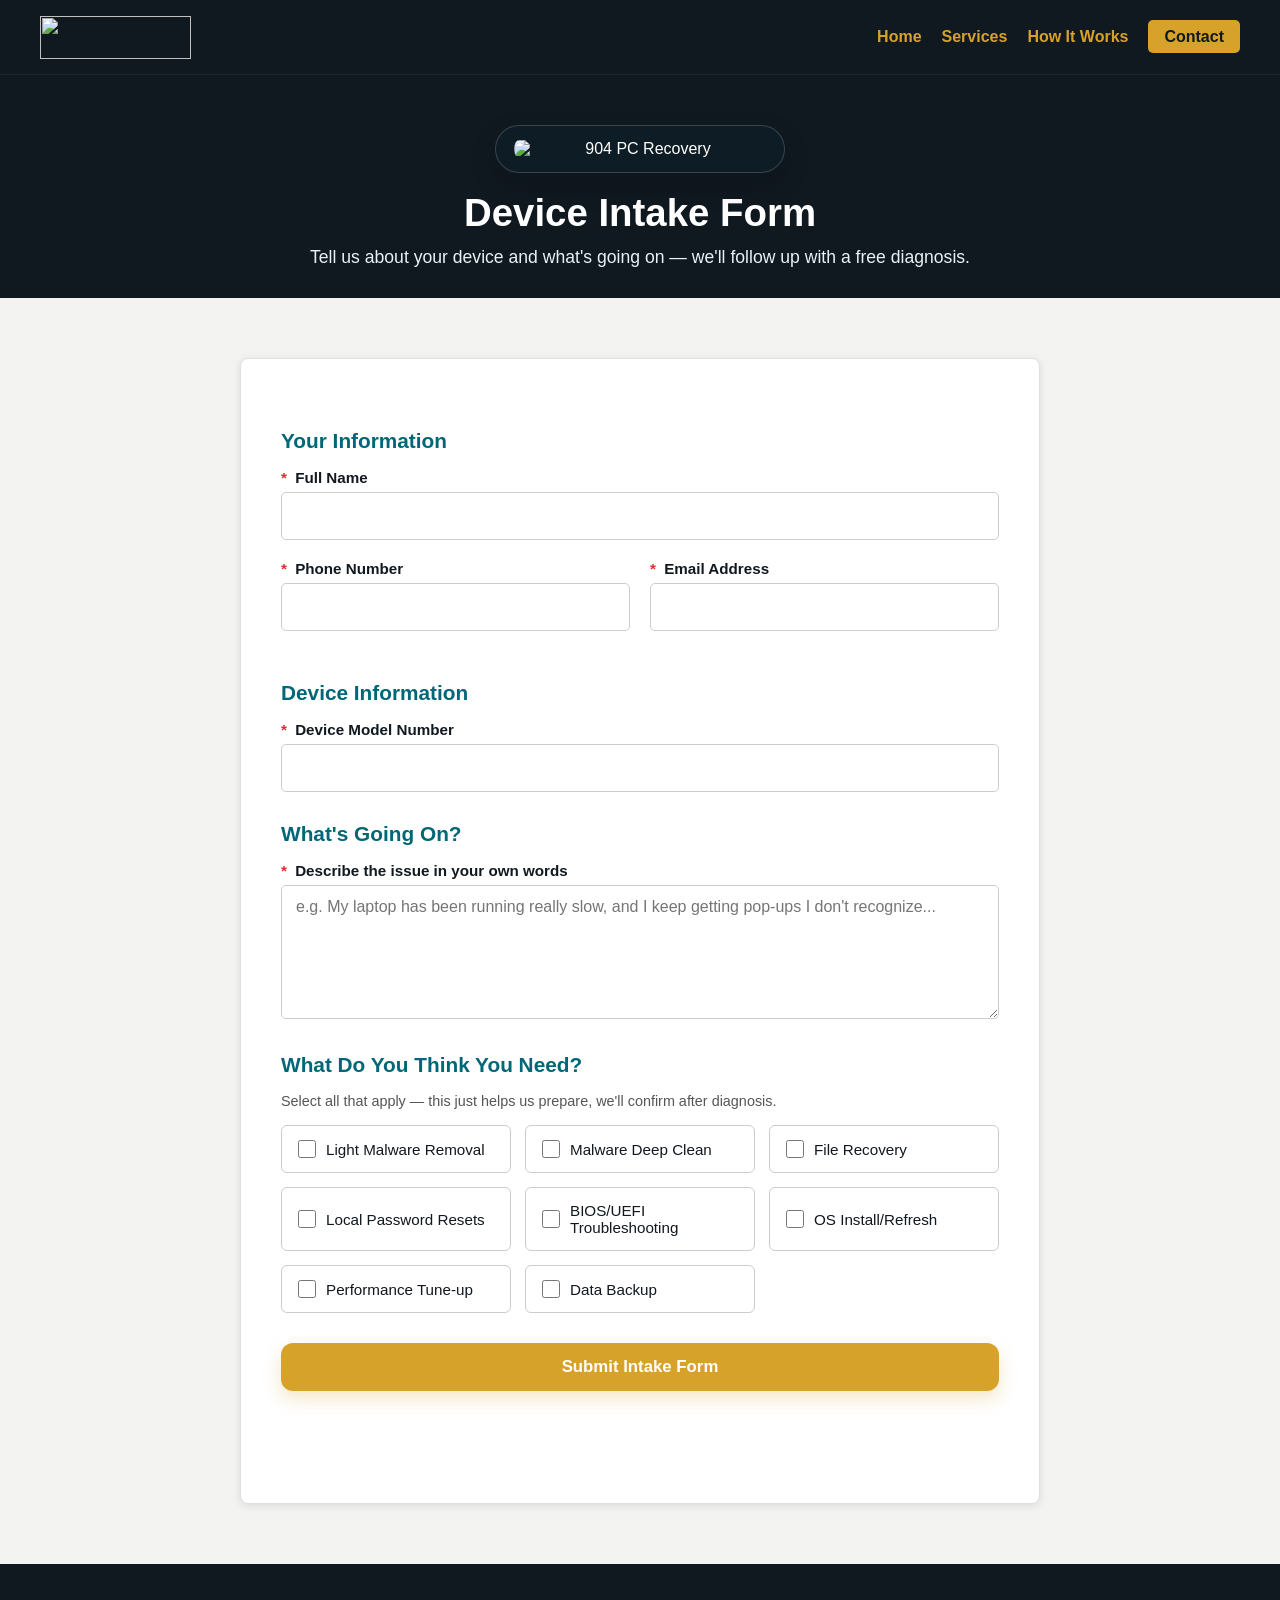
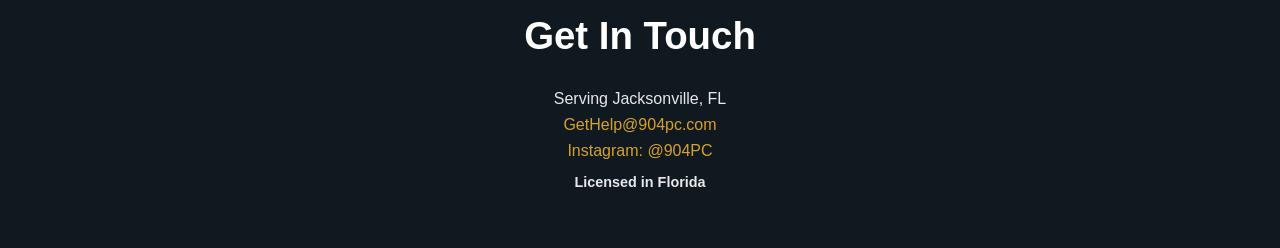
==== intake.html @ e45a5955 "Create intake.html" ====
<!DOCTYPE html>
<html lang="en">
<head>
    <meta charset="UTF-8">
    <meta name="viewport" content="width=device-width, initial-scale=1.0, viewport-fit=cover">
    <title>Device Intake Form | 904 PC Recovery</title>
    <link rel="stylesheet" href="style.css">
    <script>
        (function () {
            var lastWidth = window.innerWidth;
            var setViewportHeight = function () {
                document.documentElement.style.setProperty('--vh', (window.innerHeight * 0.01) + 'px');
            };
            setViewportHeight();
            window.addEventListener('orientationchange', setViewportHeight);
            window.addEventListener('resize', function () {
                var currentWidth = window.innerWidth;
                if (currentWidth !== lastWidth) {
                    lastWidth = currentWidth;
                    setViewportHeight();
                }
            });
        })();
    </script>
</head>
<body>

    <!--NAV BAR-->
    <nav class="navbar">
          <a href="index.html">
            <div> <img src= "logo.png" style="width: 151.25px; height: 43px;"> </div>
        </a>
            <button type="button" class="hamburger" id="hamburgerBtn" aria-expanded="false" aria-controls="navLinks" aria-label="Toggle menu">
                <span></span>
                <span></span>
                <span></span>
            </button>
            <ul class="nav-links" id="navLinks">
                <li><a href="index.html">Home</a></li>
                <li><a href="index.html#services">Services</a></li>
                <li><a href="index.html#how-it-works">How It Works</a></li>
                <li><a href="index.html#contact">Contact</a></li>
            </ul>
    </nav>

    <section class="intake-header">
        <img src="logo2.png" alt="904 PC Recovery" class="intake-brand-mark">
        <h1>Device Intake Form</h1>
        <p>Tell us about your device and what's going on — we'll follow up with a free diagnosis.</p>
    </section>

    <section class="intake">
        <form action="https://formsubmit.co/gethelp@904pc.com" method="POST" class="intake-form">

            <!-- FormSubmit configuration -->
            <input type="hidden" name="_subject" value="New Device Intake Submission — 904 PC Recovery">
            <input type="hidden" name="_captcha" value="false">
            <input type="hidden" name="_next" value="https://904pc.com/thank-you.html">
            <input type="text" name="_honey" style="display:none">

            <h2>Your Information</h2>
            <div class="form-group">
                <label for="fullName"><span class="required-indicator">*</span> Full Name</label>
                <input type="text" id="fullName" name="Full Name" required>
            </div>

            <div class="form-row">
                <div class="form-group">
                    <label for="phone"><span class="required-indicator">*</span> Phone Number</label>
                    <input type="tel" id="phone" name="Phone Number" required>
                </div>
                <div class="form-group">
                    <label for="email"><span class="required-indicator">*</span> Email Address</label>
                    <input type="email" id="email" name="Email Address" required>
                </div>
            </div>

            <h2>Device Information</h2>
            <div class="form-group">
                <label for="model"><span class="required-indicator">*</span> Device Model Number</label>
                <input type="text" id="model" name="Model Number" required>
            </div>

            <h2>What's Going On?</h2>
            <div class="form-group">
                <label for="description"><span class="required-indicator">*</span> Describe the issue in your own words</label>
                <textarea id="description" name="Issue Description" rows="6" placeholder="e.g. My laptop has been running really slow, and I keep getting pop-ups I don't recognize..." required></textarea>
            </div>

            <h2>What Do You Think You Need?</h2>
            <p class="form-hint">Select all that apply — this just helps us prepare, we'll confirm after diagnosis.</p>
            <div class="checkbox-grid">
                <label class="checkbox-card">
                    <input type="checkbox" name="Requested Services" value="Light Malware Removal">
                    <span>Light Malware Removal</span>
                </label>
                <label class="checkbox-card">
                    <input type="checkbox" name="Requested Services" value="Malware Deep Clean">
                    <span>Malware Deep Clean</span>
                </label>
                <label class="checkbox-card">
                    <input type="checkbox" name="Requested Services" value="File Recovery">
                    <span>File Recovery</span>
                </label>
                <label class="checkbox-card">
                    <input type="checkbox" name="Requested Services" value="Local Password Resets">
                    <span>Local Password Resets</span>
                </label>
                <label class="checkbox-card">
                    <input type="checkbox" name="Requested Services" value="BIOS/UEFI Troubleshooting">
                    <span>BIOS/UEFI Troubleshooting</span>
                </label>
                <label class="checkbox-card">
                    <input type="checkbox" name="Requested Services" value="OS Install/Refresh">
                    <span>OS Install/Refresh</span>
                </label>
                <label class="checkbox-card">
                    <input type="checkbox" name="Requested Services" value="Performance Tune-up">
                    <span>Performance Tune-up</span>
                </label>
                <label class="checkbox-card">
                    <input type="checkbox" name="Requested Services" value="Data Backup">
                    <span>Data Backup</span>
                </label>
            </div>

            <button type="submit" class="btn submit-btn">Submit Intake Form</button>
        </form>
    </section>

    <footer class="site-footer" id="contact">
        <h2>Get In Touch</h2>
        <p>Serving Jacksonville, FL</p>
        <p><a href="mailto:gethelp@904pc.com">GetHelp@904pc.com</a></p>
        <p><a href="https://instagram.com/904pc" target="_blank" rel="noopener">Instagram: @904PC</a></p>
        <p class="license-info">Licensed in Florida</p>
    </footer>

    <script>
        const hamburgerBtn = document.getElementById('hamburgerBtn');
        const navLinks = document.getElementById('navLinks');

        hamburgerBtn.addEventListener('click', () => {
            const isOpen = navLinks.classList.toggle('is-open');
            hamburgerBtn.classList.toggle('is-open', isOpen);
            hamburgerBtn.setAttribute('aria-expanded', isOpen);
        });

        navLinks.querySelectorAll('a').forEach(link => {
            link.addEventListener('click', () => {
                navLinks.classList.remove('is-open');
                hamburgerBtn.classList.remove('is-open');
                hamburgerBtn.setAttribute('aria-expanded', false);
            });
        });
    </script>

</body>
</html>
---- style.css ----
:root {
    --bg: #f3f4f2;
    --panel: #ffffff;
    --panel-alt: #eef2f2;
    --ink: #101820;
    --muted: #47565d;
    --teal: #006778;
    --teal-deep: #005264;
    --gold: #d7a22a;
    --gold-deep: #b88417;
    --border: rgba(16, 24, 32, 0.12);
    --shadow: 0 10px 24px rgba(16, 24, 32, 0.08);
    --radius: 18px;
    --content-width: 1180px;
    --section-padding: clamp(48px, 7vw, 90px);
}

* {
    margin: 0;
    padding: 0;
    box-sizing: border-box;
    -webkit-tap-highlight-color: transparent;
}

html {
    scroll-behavior: smooth;
}

body    {
    font-family: Arial, Helvetica, sans-serif;
    background-color: var(--bg);
    color: var(--ink);
    -webkit-font-smoothing: antialiased;
    text-size-adjust: 100%;
    -webkit-text-size-adjust: 100%;
    overflow-x: hidden;
}

img {
    max-width: 100%;
    display: block;
}

.logo {
    position: relative;
    z-index: 2;
    filter: drop-shadow(5px 5px 20px rgba(0, 0, 0, 1));
    margin: 0;
}

.logo-group .logo {
    margin-bottom: 0;
}

.logo-group {
    display: flex;
    flex-direction: column;
    align-items: center;
    margin-bottom: clamp(100px, 14vh, 140px);
}

.logo img {
    display: block;
    width: clamp(140px, 18vw, 220px) !important;
    height: auto !important;
    max-width: 100%;
    margin: 0 auto;
}

.highlight-text {
  color: blue;
  font-weight: bold;
}

header {
    position: relative;
    display: flex;
    align-items: center;
    background-color: rgba(255, 255, 255, 0.947);
    box-shadow: #101820;
    overflow: hidden;
    width: 100%;
    min-height: 100vh;
    min-height: calc(var(--vh, 1vh) * 100);
}

header::before {
    content: "";
    position: absolute;
    inset: -2%;
    background-image: linear-gradient(rgba(8, 26, 31, 0.72), rgba(8, 26, 31, 0.72)), url(Lance.jpg);
    background-size: cover;
    background-position: center;
    background-repeat: no-repeat;
    filter: blur(2px) saturate(0.8) brightness(0.7);
    transform: scale(1.05);
    z-index: 0;
}

header::after {
    content: "";
    position: absolute;
    inset: 0;
    background: rgba(8, 26, 31, 0.18);
    z-index: 1;
    pointer-events: none;
}


.navbar {
    position: sticky;
    top: 0;
    display: flex;
    justify-content: space-between;
    align-items: center;
    padding: 20px 40px;
    padding-left: max(40px, env(safe-area-inset-left));
    padding-right: max(40px, env(safe-area-inset-right));
    background-color: #101820;
    color: var(--gold);
    height: 75px;
    border-bottom: 1px solid rgba(255, 255, 255, 0.06);
    z-index: 100;
}

.nav-links {
    display: flex;
    list-style: none;
    color: #D7A22A;
}

.nav-links li   {
    margin-left: 20px;
    color:#D7A22A;
}

.nav-links a    {
    color: #D7A22A;
    text-decoration: none;
    font-weight: bold;
}

.nav-links a:hover,
.nav-links a:focus-visible {
    background-color: #101820;
    color: #d7a22a;
}

.nav-links a.nav-active,
.nav-links li:last-child a {
    background-color: #d7a22a;
    color: #101820;
    padding: 8px 16px;
    border-radius: 5px;
    transition: background-color 0.3s ease;
}

.nav-links li:last-child a:hover {
    background-color: #101820;
    color: #d7a22a;
}

.hamburger {
    display: none;
    flex-direction: column;
    justify-content: center;
    align-items: center;
    gap: 5px;
    width: 44px;
    height: 44px;
    background: transparent;
    border: none;
    cursor: pointer;
    padding: 0;
}

.hamburger span {
    display: block;
    width: 26px;
    height: 3px;
    background-color: #D7A22A;
    border-radius: 2px;
    transition: transform 0.3s ease, opacity 0.3s ease;
}

.hamburger.is-open span:nth-child(1) {
    transform: translateY(8px) rotate(45deg);
}

.hamburger.is-open span:nth-child(2) {
    opacity: 0;
}

.hamburger.is-open span:nth-child(3) {
    transform: translateY(-8px) rotate(-45deg);
}

.hero {
    position: relative;
    z-index: 2;
    display: flex;
    flex-direction: column;
    align-items: center;
    justify-content: center;
    text-align: center;
    width: 100%;
    height: 100vh;
    height: calc(var(--vh, 1vh) * 100);
    padding: 20px 20px 100px;
    gap: 0;
    overflow: hidden;
}

.hero h1    {
    font-size: 3rem;
    margin-bottom: 15px;
    color: #ffffff;
    -webkit-text-stroke: 0.45px rgba(255, 255, 255, 0.95);
    text-shadow: 0 1px 2px rgba(0, 0, 0, 0.8);
}

.hero p {
    position: relative;
    z-index: 1;
    font-size: clamp(1rem, 2.1vw, 1.4rem);
    margin: 0;
    color: #ffffff;
    -webkit-text-stroke: 0.3px rgba(255, 255, 255, 0.9);
    text-shadow: 0 1px 3px rgba(0, 0, 0, 0.65);
    font-weight: bolder;
    filter: none;
    max-width: min(90vw, 900px);
    line-height: 1.35;
    white-space: normal;
}

.license-badge {
    display: inline-flex;
    align-items: center;
    gap: 6px;
    background-color: var(--gold);
    color: #ffffff;
    padding: 8px 16px;
    border-radius: 20px;
    font-size: 0.85rem;
    font-weight: 700;
    text-stroke: none;
    -webkit-text-stroke: none;
    text-shadow: none;
    white-space: nowrap;
    border: 2px solid rgba(16, 24, 32, 0.3);
    box-shadow: 0 4px 12px rgba(215, 162, 42, 0.3);
    position: relative;
}

.cta-group {
    display: flex;
    flex-direction: column;
    align-items: center;
    gap: clamp(15px, calc(2.5vh + 15px), 15px);
}

.btn {
    position: relative;
    z-index: 1;
    display: inline-block;
    margin-bottom: clamp(50px, 8vh, 100px);
    padding: 12px 24px;
    background-color: var(--gold);
    color: #fff;
    text-decoration: none;
    border-radius: 12px;
    font-weight: 700;
    box-shadow: 0 8px 18px rgba(215, 162, 42, 0.25);
    transition: background 0.3s ease, transform 0.2s ease;
}

.btn:hover {
    background-color: var(--gold-deep);
    transform: translateY(-1px);
}

.scroll-arrow {
    position: absolute;
    bottom: 125px;
    left: 50%;
    transform: translateX(-50%);
    color: #ffffff;
    background: transparent;
    display: flex;
    align-items: center;
    justify-content: center;
    width: 24px;
    height: 24px;
    border: 2px solid rgba(255, 255, 255, 0.7);
    border-radius: 50%;
    cursor: pointer;
    animation: bounce 2s infinite;
    transition: background-color 0.3s ease, border-color 0.3s ease, transform 0.3s ease;
}

.hero .btn + .scroll-arrow {
    bottom: calc(125px + 42px + 16px);
}

.scroll-arrow:hover {
    background-color: rgba(16, 24, 32, 0.35);
    border-color: #ffffff;
}

@keyframes bounce {
    0%, 20%, 50%, 80%, 100% {
        transform: translateX(-50%) translateY(0);
    }
    40% {
        transform: translateX(-50%) translateY(-8px);
    }
    60% {
        transform: translateX(-50%) translateY(-4px);
    }
}

.services {
    padding: var(--section-padding) 40px;
    text-align: center;
}

.services h2,
.how-it-works h2,
.site-footer h2 {
    color: var(--teal);
    font-size: clamp(1.8rem, 3vw, 2.5rem);
    margin-bottom: 32px;
    font-weight: 800;
}

.services-grid {
    display: grid;
    grid-template-columns: repeat(4, minmax(0, 1fr));
    gap: 28px;
    max-width: var(--content-width);
    margin: 0 auto;
}

.service-card {
    background-color: var(--panel);
    border: 1px solid var(--border);
    border-radius: var(--radius);
    padding: 30px 24px;
    text-align: center;
    box-shadow: var(--shadow);
    min-height: 240px;
    display: flex;
    flex-direction: column;
    justify-content: center;
}

.service-card h3 {
    color: var(--teal);
    margin-bottom: 14px;
    font-size: clamp(1.35rem, 1.7vw, 1.8rem);
    line-height: 1.2;
}

.service-card p {
    color: var(--muted);
    line-height: 1.6;
    font-size: 1rem;
}

.how-it-works {
    padding: var(--section-padding) 40px;
    text-align: center;
    background-color: var(--panel-alt);
}

.steps {
    display: flex;
    flex-wrap: wrap;
    justify-content: center;
    gap: 40px;
    max-width: 900px;
    margin: 0 auto;
}

.step {
    max-width: 220px;
}

.step-number {
    display: inline-flex;
    align-items: center;
    justify-content: center;
    width: 40px;
    height: 40px;
    border-radius: 50%;
    background-color: #d7a22a;
    color: #ffffff;
    font-weight: bold;
    margin-bottom: 12px;
}

.step h3 {
    color: #006778;
    margin-bottom: 8px;
}

.site-footer {
    background-color: #101820;
    color: #ffffff;
    text-align: center;
    padding: 50px 40px;
    padding-bottom: max(50px, env(safe-area-inset-bottom));
}

.site-footer h2 {
    color: #ffffff;
}

.site-footer p {
    margin-bottom: 8px;
    color: rgba(255, 255, 255, 0.9);
}

.site-footer a {
    color: var(--gold);
    text-decoration: none;
}

.site-footer a:hover {
    text-decoration: underline;
}

.license-info {
    font-size: 0.9rem;
    color: var(--gold);
    font-weight: 600;
    margin-top: 14px;
}

.intake-header {
    background-color: #101820;
    color: #ffffff;
    text-align: center;
    padding: 50px 40px 30px;
}

.intake-brand-mark {
    display: block;
    width: clamp(180px, 24vw, 290px);
    height: auto;
    margin: 0 auto 18px;
    padding: 14px 18px;
    border: 1px solid rgba(255, 255, 255, 0.18);
    border-radius: 24px;
    background: rgba(6, 53, 61, 0.18);
    box-shadow: 0 12px 30px rgba(0, 0, 0, 0.14);
    backdrop-filter: blur(1px);
    -webkit-backdrop-filter: blur(1px);
}

.intake-header h1 {
    font-size: 2.4rem;
    margin-bottom: 12px;
}

.intake-header p {
    font-size: 1.1rem;
    color: #e6f2f4;
}

.intake {
    padding: 60px 40px;
    display: flex;
    justify-content: center;
}

.intake-form {
    width: 100%;
    max-width: 800px;
    background-color: #ffffff;
    border: 1px solid #e0e0e0;
    border-radius: 8px;
    padding: 40px;
    box-shadow: 0 2px 8px rgba(0, 0, 0, 0.10);
}

.intake-form h2 {
    color: #006778;
    font-size: 1.3rem;
    margin-top: 30px;
    margin-bottom: 16px;
}

.intake-form h2:first-child {
    margin-top: 0;
}

.form-hint {
    color: #555;
    font-size: 0.9rem;
    margin-bottom: 16px;
}

.form-row {
    display: grid;
    grid-template-columns: 1fr 1fr;
    gap: 20px;
}

.form-group {
    margin-bottom: 20px;
}

.form-group label {
    display: block;
    font-weight: bold;
    color: #101820;
    margin-bottom: 6px;
    font-size: 0.95rem;
}

.required-indicator {
    color: #d92e2e;
    font-weight: 700;
    margin-right: 4px;
}

.form-group input,
.form-group textarea {
    width: 100%;
    padding: 12px 14px;
    border: 1px solid #cccccc;
    border-radius: 5px;
    font-family: inherit;
    font-size: 16px;
    color: #101820;
    min-height: 48px;
    transition: border-color 0.3s ease;
}

.form-group input:focus,
.form-group textarea:focus {
    outline: none;
    border-color: #006778;
}

.form-group textarea {
    resize: vertical;
}

.checkbox-grid {
    display: grid;
    grid-template-columns: repeat(auto-fit, minmax(200px, 1fr));
    gap: 14px;
    margin-bottom: 30px;
}

.checkbox-card {
    display: flex;
    align-items: center;
    gap: 10px;
    border: 1px solid #cccccc;
    border-radius: 6px;
    padding: 14px 16px;
    min-height: 44px;
    cursor: pointer;
    transition: border-color 0.2s ease, background-color 0.2s ease;
}

.checkbox-card:has(input:checked) {
    border-color: #006778;
    background-color: rgba(0, 103, 120, 0.06);
}

.checkbox-card input {
    width: 18px;
    height: 18px;
    accent-color: #006778;
    flex-shrink: 0;
}

.checkbox-card span {
    font-size: 0.95rem;
    color: #101820;
}

.submit-btn {
    width: 100%;
    border: none;
    cursor: pointer;
    font-size: 1.05rem;
    padding: 14px 24px;
}

.thank-you {
    position: relative;
    min-height: 60vh;
    min-height: calc(var(--vh, 1vh) * 60);
    display: flex;
    align-items: center;
    justify-content: center;
    text-align: center;
    padding: 80px 20px 60px;
    background-image: linear-gradient(rgba(8, 26, 31, 0.72), rgba(8, 26, 31, 0.72)), url(Lance.jpg);
    background-size: cover;
    background-position: center;
    background-repeat: no-repeat;
    filter: saturate(0.8) brightness(0.8);
    overflow: hidden;
}

.thank-you::before {
    content: "";
    position: absolute;
    inset: 0;
    background: rgba(8, 26, 31, 0.18);
    z-index: 0;
}

.thank-you-content {
    position: relative;
    z-index: 1;
    max-width: 720px;
    padding: 40px 28px;
    border-radius: 18px;
    background: rgba(16, 24, 32, 0.28);
    border: 1px solid rgba(255, 255, 255, 0.15);
    backdrop-filter: blur(2px);
    -webkit-backdrop-filter: blur(2px);
}

.thank-you h1 {
    color: #ffffff;
    font-size: clamp(2rem, 5vw, 3rem);
    margin-bottom: 14px;
    text-shadow: 0 1px 3px rgba(0, 0, 0, 0.65);
}

.thank-you p {
    font-size: clamp(1rem, 2vw, 1.2rem);
    margin-bottom: 30px;
    max-width: 560px;
    color: #f3f7f8;
    line-height: 1.5;
    margin-left: auto;
    margin-right: auto;
}

.thank-you .btn {
    display: inline-flex;
    align-items: center;
    justify-content: center;
    min-width: min(82vw, 270px);
    margin-bottom: 0;
}

/* ---------- Tablet ---------- */
@media (max-width: 900px) {
    .hero h1 {
        font-size: 2.4rem;
    }

    .services-grid {
        grid-template-columns: repeat(2, minmax(0, 1fr));
        gap: 25px;
    }

    .checkbox-grid {
        grid-template-columns: repeat(auto-fit, minmax(180px, 1fr));
    }

    .steps {
        gap: 30px;
    }

    .intake-form {
        padding: 30px;
        max-width: 90%;
    }
}

/* ---------- Mobile ---------- */
@media (max-width: 640px) {
    .navbar {
        padding: 15px 20px;
        padding-left: max(20px, env(safe-area-inset-left));
        padding-right: max(20px, env(safe-area-inset-right));
        height: auto;
        min-height: 70px;
    }

    .logo {
        margin-bottom: 10px;
        width: 100%;
    }

    .logo img {
        width: clamp(150px, 44vw, 220px) !important;
    }

    .hero {
        padding: 20px 18px 92px;
        gap: 0;
    }

    .logo-group {
        margin-bottom: clamp(80px, 11vh, 100px);
    }

    .hero p {
        font-size: clamp(0.9rem, 4vw, 1.2rem);
        line-height: 1.25;
        margin: 0;
        max-width: 92vw;
        white-space: normal;
        text-align: center;
    }

    .btn {
        width: auto;
        margin-bottom: 36px;
    }

    .hamburger {
        display: flex;
    }

    .nav-links {
        position: absolute;
        top: 100%;
        left: 0;
        right: 0;
        flex-direction: column;
        background-color: #006778;
        max-height: 0;
        overflow: hidden;
        transition: max-height 0.3s ease;
        z-index: 10;
    }

    .nav-links.is-open {
        max-height: 300px;
    }

    .nav-links li {
        margin-left: 0;
        text-align: center;
        border-top: 1px solid rgba(215, 162, 42, 0.25);
    }

    .nav-links a {
        display: block;
        padding: 16px 20px;
        min-height: 44px;
        transition: background-color 0.2s ease, color 0.2s ease;
    }

    .nav-links a:hover,
    .nav-links a:focus-visible {
        background-color: #101820;
        color: #d7a22a;
    }

    .nav-links a.nav-active,
    .nav-links li:last-child a {
        background-color: transparent;
        color: #d7a22a;
        border-radius: 0;
        padding: 16px 20px;
    }

    .scroll-arrow {
        width: 24px;
        height: 24px;
        bottom: max(110px, calc(env(safe-area-inset-bottom) + 90px));
        z-index: 5;
    }

    .btn {
        min-height: 44px;
        display: inline-flex;
        align-items: center;
        justify-content: center;
    }

    .hero h1 {
        font-size: 1.9rem;
    }

    .hero p {
        font-size: 0.85rem;
        white-space: nowrap;
        overflow: visible;
        font-weight: 900;
        margin: 0;
    }

    .license-badge {
        padding: 6px 12px;
        font-size: 0.7rem;
    }

    .btn {
        padding: 10px 20px;
        font-size: 0.95rem;
    }

    .services,
    .how-it-works {
        padding: 40px 20px;
    }

    .services h2,
    .how-it-works h2,
    .site-footer h2 {
        font-size: 1.6rem;
        margin-bottom: 25px;
    }

    .services-grid {
        grid-template-columns: 1fr;
        gap: 20px;
    }

    .service-card {
        padding: 25px 20px;
    }

    .steps {
        flex-direction: column;
        align-items: center;
        gap: 25px;
    }

    .site-footer {
        padding: 35px 20px;
    }

    .intake-header {
        padding: 35px 20px;
    }

    .intake-header h1 {
        font-size: 1.8rem;
    }

    .intake {
        padding: 30px 20px;
    }

    .intake-form {
        padding: 25px 20px;
    }

    .form-row {
        grid-template-columns: 1fr;
        gap: 0;
    }

    .checkbox-grid {
        grid-template-columns: 1fr;
    }
}
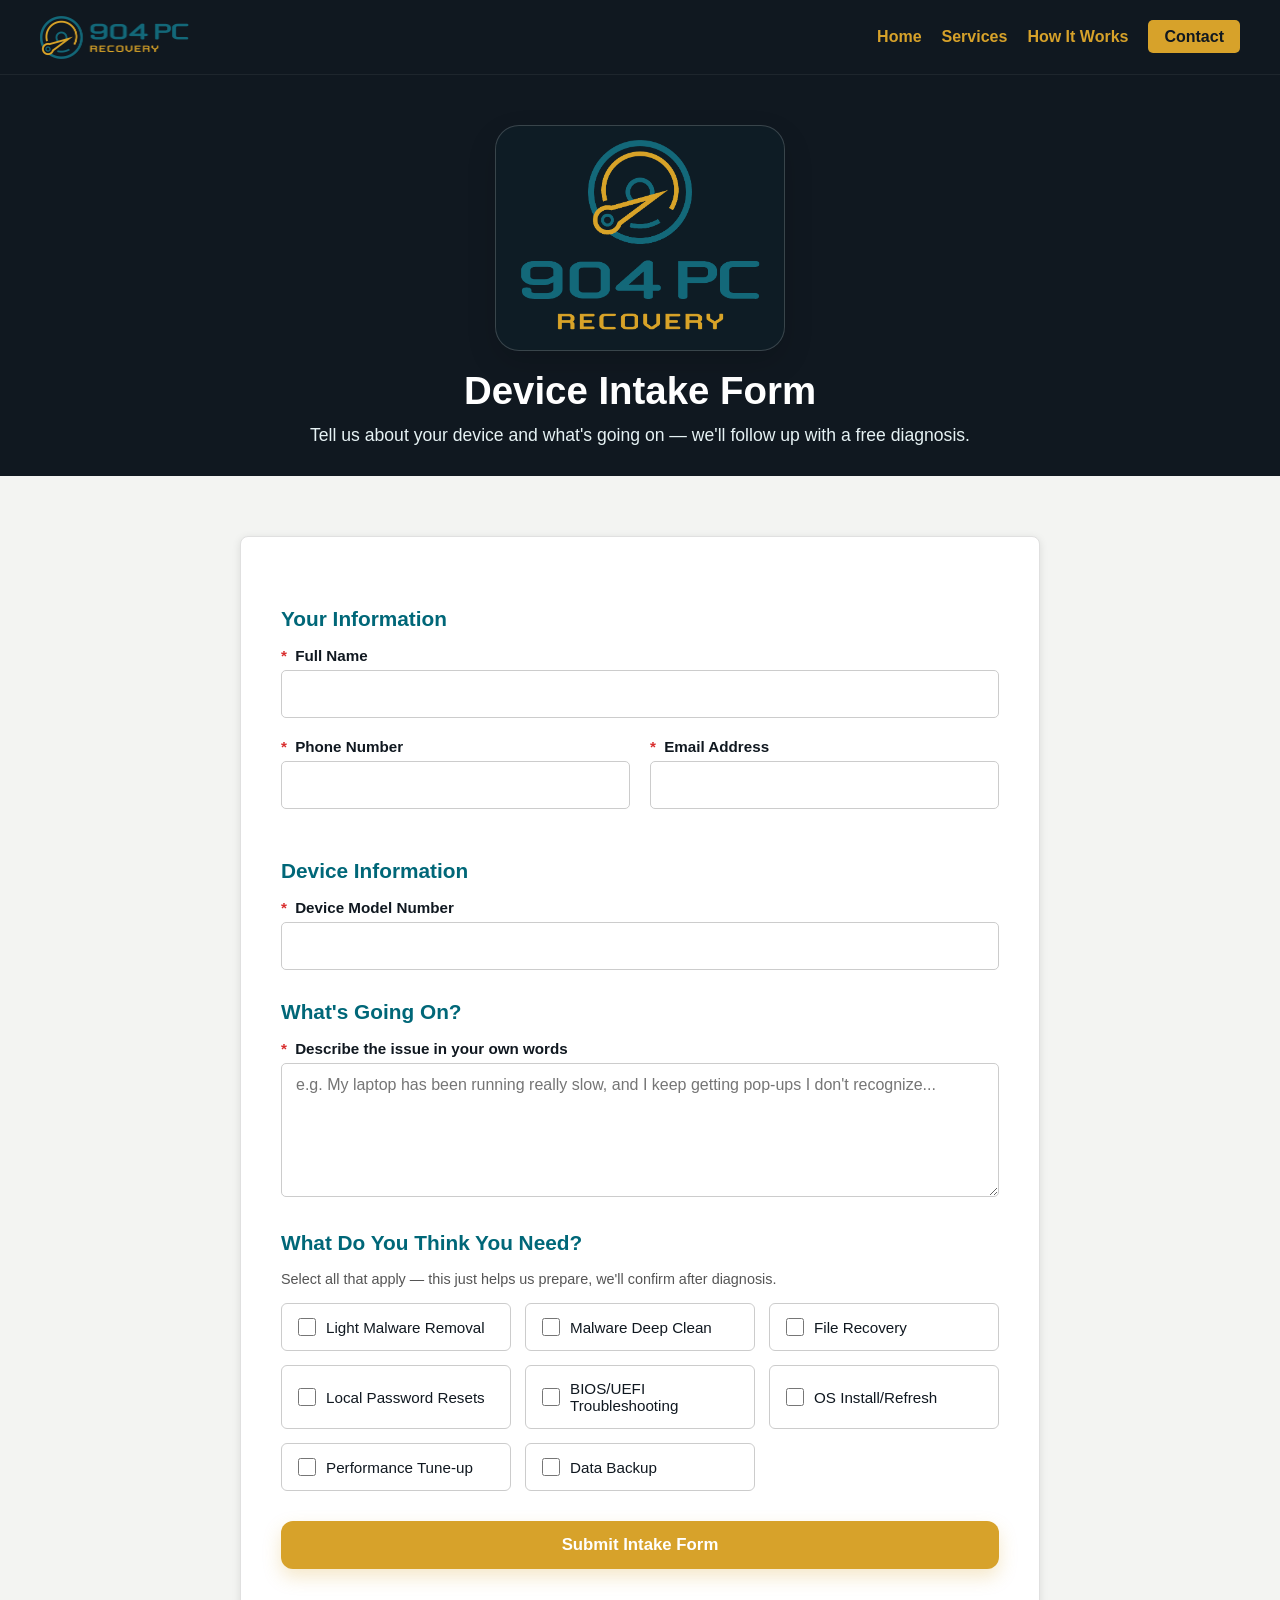
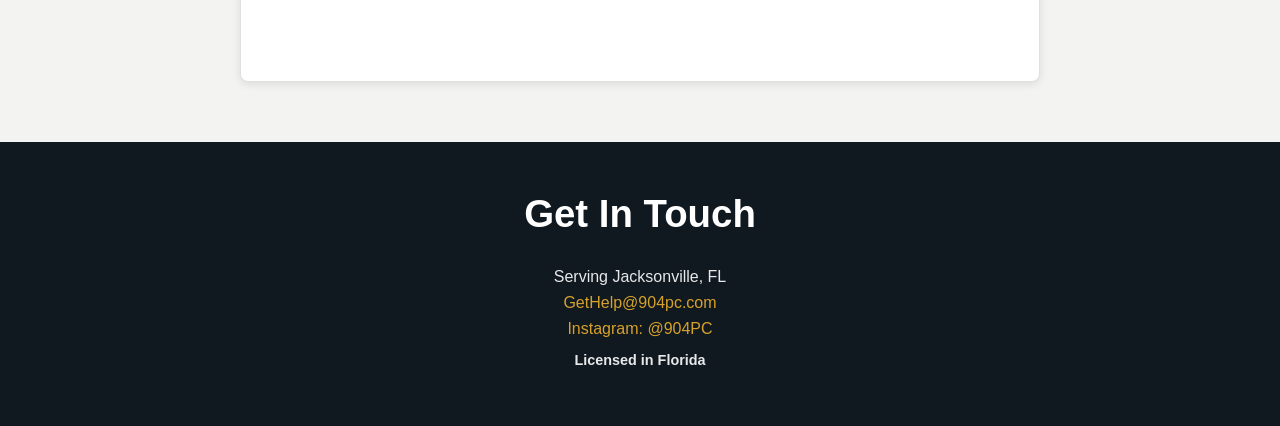
==== commit dc2c7bbe: "Update intake.html" ====
--- a/intake.html
+++ b/intake.html
@@ -4,6 +4,7 @@
     <meta charset="UTF-8">
     <meta name="viewport" content="width=device-width, initial-scale=1.0, viewport-fit=cover">
     <title>Device Intake Form | 904 PC Recovery</title>
+    <link rel="icon" type="image/png" href="https://904pc.com">
     <link rel="stylesheet" href="style.css">
     <script>
         (function () {
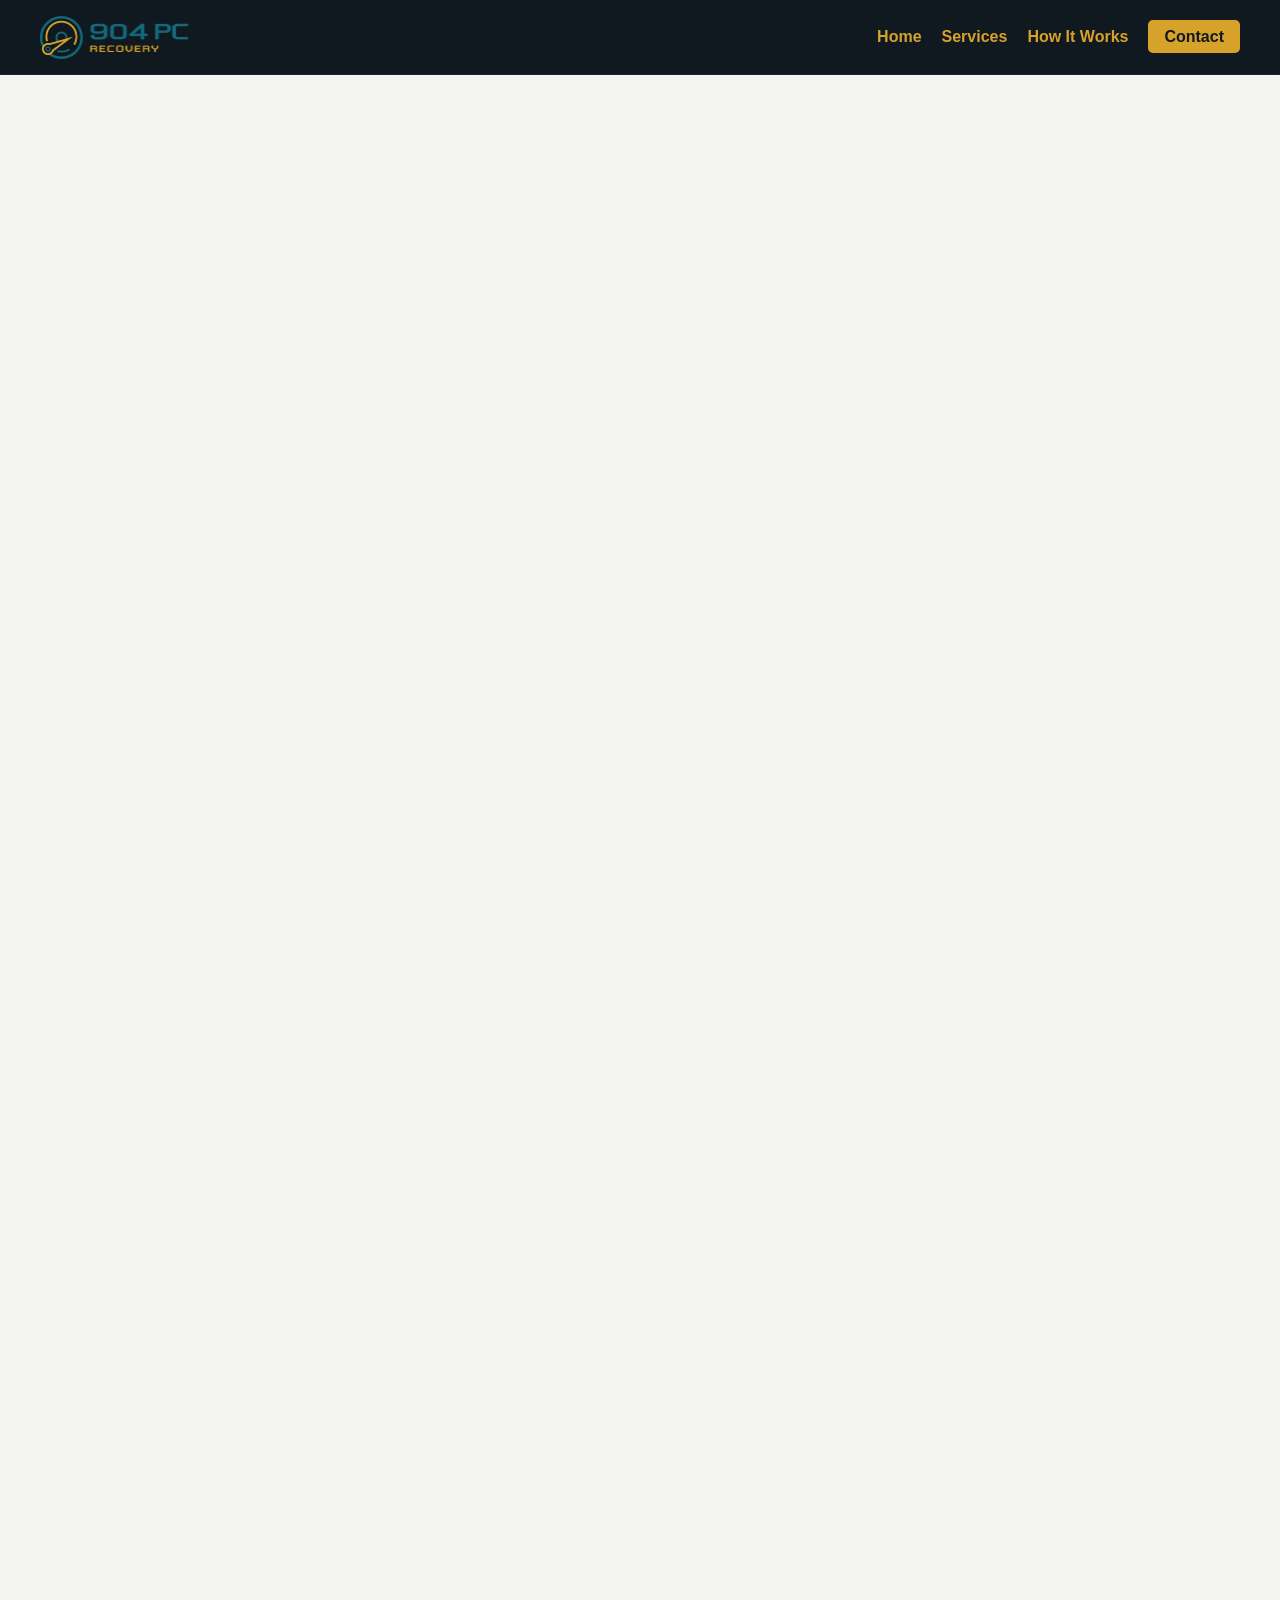
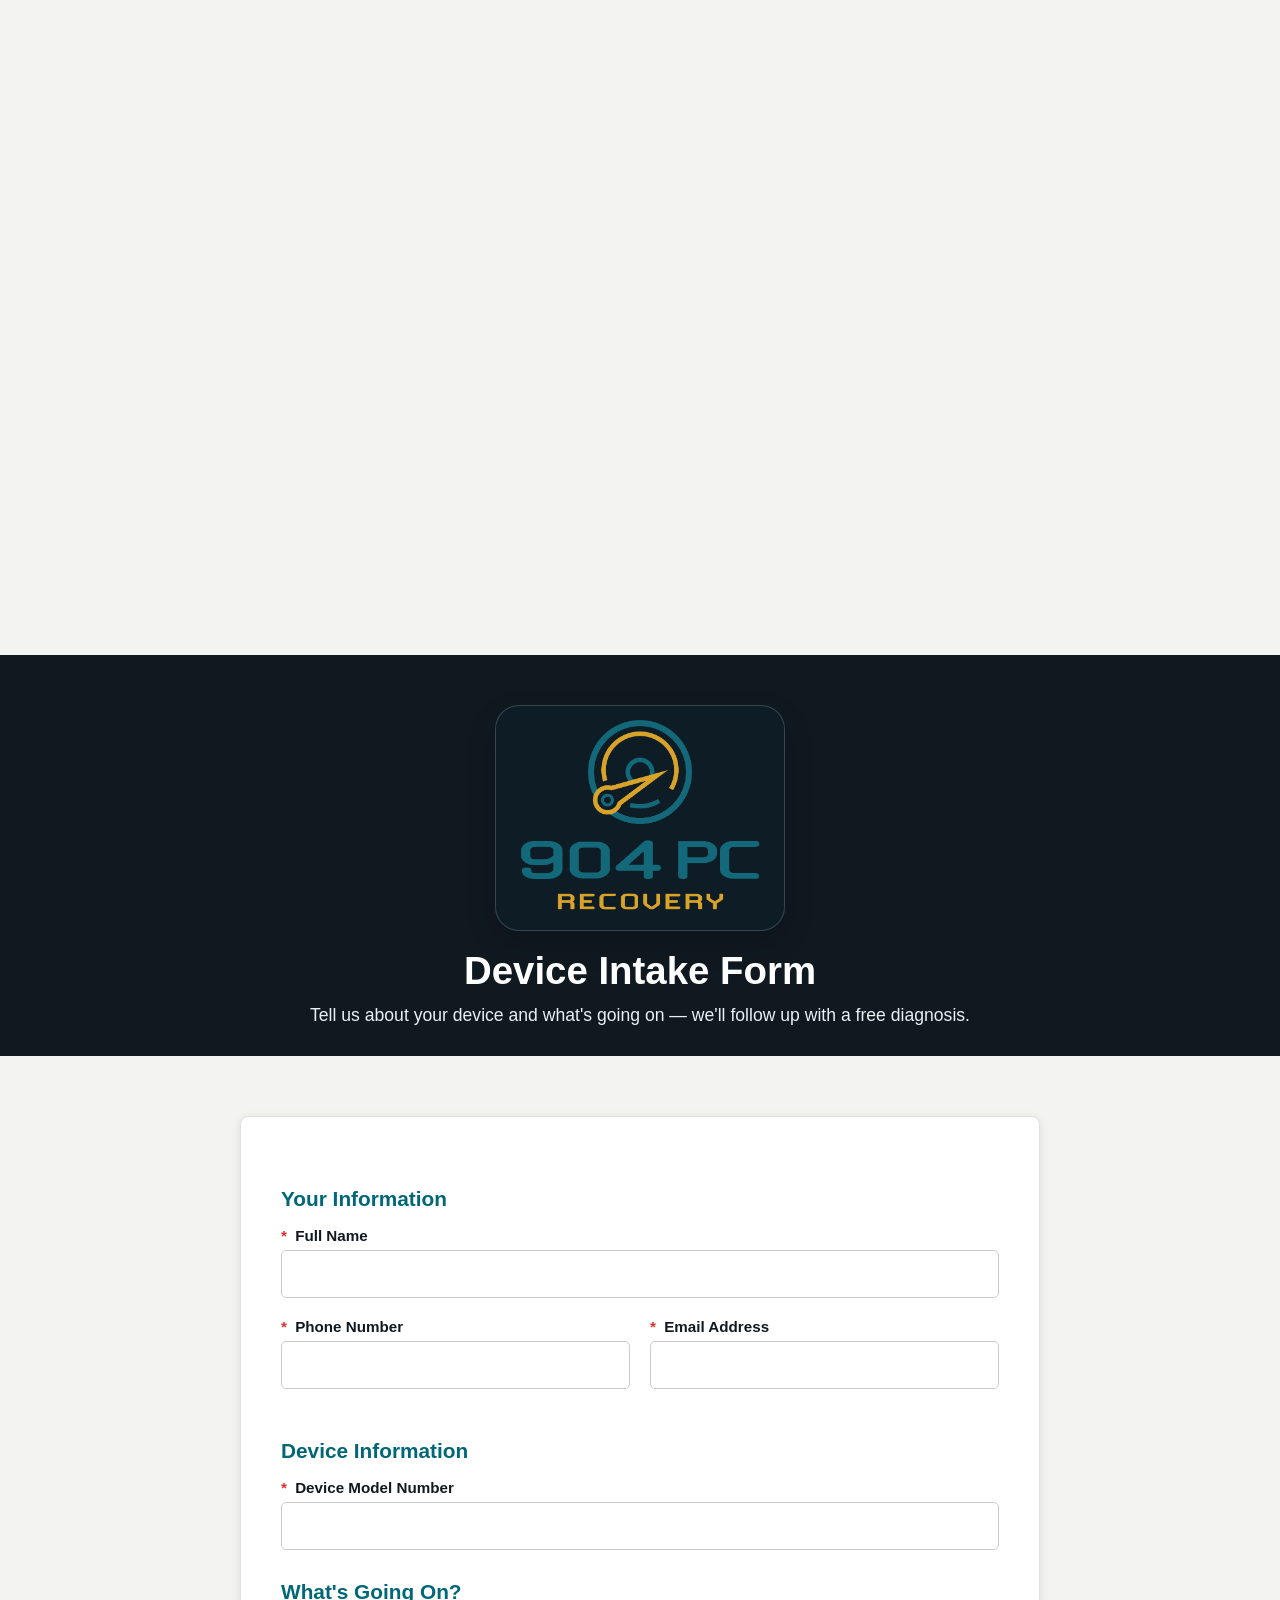
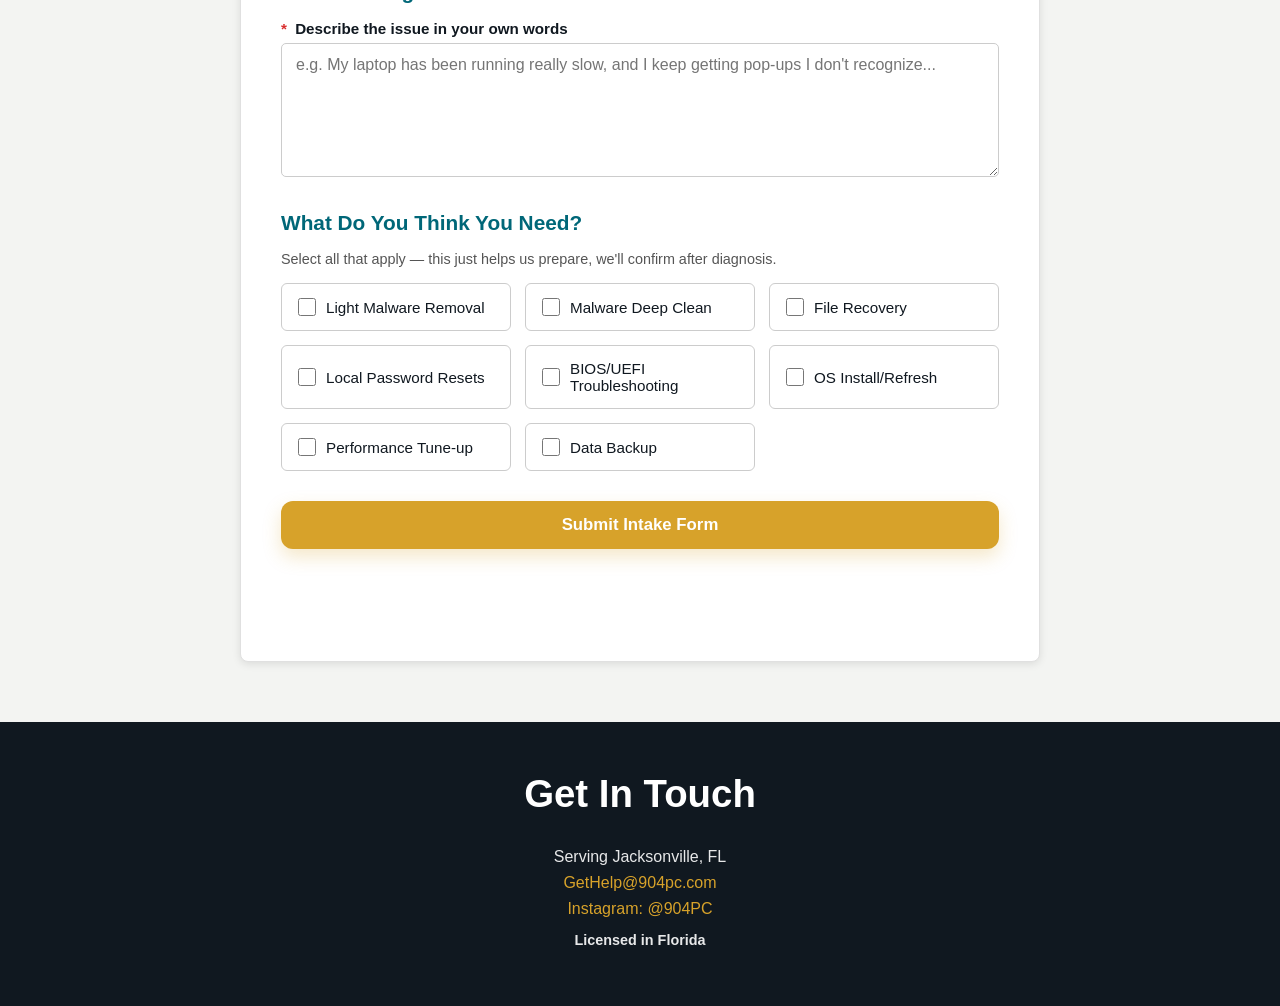
==== commit 55351fa6: "Add device intake form iframe and script" ====
--- a/intake.html
+++ b/intake.html
@@ -43,6 +43,116 @@
                 <li><a href="index.html#contact">Contact</a></li>
             </ul>
     </nav>
+<div id="zf_div_GZA7x7W7poeHDnYVZLRRqPhg6R92ThHkg_Eo7BXW6nc">
+</div>
+<script type="text/javascript">
+(function() {
+	try{
+		var f = document.createElement("iframe");
+		
+			var ifrmSrc = 'https://forms.zohopublic.com/904pcrecovery1/form/IntakeForm/formperma/GZA7x7W7poeHDnYVZLRRqPhg6R92ThHkg_Eo7BXW6nc?zf_rszfm=1';
+		
+		
+        try{
+			if ( typeof ZFAdvLead != "undefined" && typeof zfutm_zfAdvLead != "undefined" ) {
+				for( var prmIdx = 0 ; prmIdx < ZFAdvLead.utmPNameArr.length ; prmIdx ++ ) {
+				    var utmPm = ZFAdvLead.utmPNameArr[ prmIdx ];
+				    utmPm = ( ZFAdvLead.isSameDomian && ( ZFAdvLead.utmcustPNameArr.indexOf(utmPm) == -1 ) ) ? "zf_" + utmPm : utmPm;
+				    var utmVal = zfutm_zfAdvLead.zfautm_gC_enc( ZFAdvLead.utmPNameArr[ prmIdx ] );
+				    if ( typeof utmVal !== "undefined" ) {
+				      if ( utmVal != "" ) {
+				        if(ifrmSrc.indexOf('?') > 0){
+				             ifrmSrc = ifrmSrc+'&'+utmPm+'='+utmVal;
+				        }else{
+				            ifrmSrc = ifrmSrc+'?'+utmPm+'='+utmVal;
+				        }
+				      }
+				    }
+				}
+			}
+			if ( typeof ZFLead !== "undefined" && typeof zfutm_zfLead !== "undefined" ) {
+				for( var prmIdx = 0 ; prmIdx < ZFLead.utmPNameArr.length ; prmIdx ++ ) {
+		        	var utmPm = ZFLead.utmPNameArr[ prmIdx ];
+		        	var utmVal = zfutm_zfLead.zfutm_gC_enc( ZFLead.utmPNameArr[ prmIdx ] );
+			        if ( typeof utmVal !== "undefined" ) {
+			          if ( utmVal != "" ){
+			            if(ifrmSrc.indexOf('?') > 0){
+			              ifrmSrc = ifrmSrc+'&'+utmPm+'='+utmVal;//No I18N
+			            }else{
+			              ifrmSrc = ifrmSrc+'?'+utmPm+'='+utmVal;//No I18N
+			            }
+			          }
+			        }
+		      	}
+			}
+			if (!((new RegExp("[?&]referrername=")).test(ifrmSrc))) {
+            var rfr = window.location.href;
+            
+            try { 
+                rfr = window.self !== window.top ? 
+                    window.top.location.href : 
+                    (/^https?:\/\/[\w.-]+\.[a-zA-Z]{2,}/i.test(rfr) ? rfr : "");
+            } catch (e) {}
+            
+            if (rfr && rfr !== "") {
+                if (rfr.length > 1800) {
+                    var queryIndex = rfr.indexOf('?');
+                    if (queryIndex > -1) {
+                        rfr = rfr.substring(0, queryIndex);
+                    }
+                    if (rfr.length > 1800) {
+                        rfr = rfr.substring(0, 1800);
+                    }
+                }
+                ifrmSrc += ((ifrmSrc.indexOf('?') > 0) ? '&' : '?') + 'referrername=' + encodeURIComponent(rfr);
+            }
+        }
+		}catch(e){}
+	
+		
+		f.src = ifrmSrc;
+		f.style.border="none";
+		f.style.height="2176px";
+		f.style.width="99%";
+		f.style.transition="all 0.5s ease";
+		f.setAttribute("aria-label", 'Device Intake Form');
+		
+		var d = document.getElementById("zf_div_GZA7x7W7poeHDnYVZLRRqPhg6R92ThHkg_Eo7BXW6nc");
+		d.appendChild(f);
+		window.addEventListener('message', function (){
+			var evntData = event.data;
+			if( evntData && evntData.constructor == String ){
+				var zf_ifrm_data = evntData.split("|");
+				if ( zf_ifrm_data.length == 2 || zf_ifrm_data.length == 3 ) {
+					var zf_perma = zf_ifrm_data[0];
+					var zf_ifrm_ht_nw = ( parseInt(zf_ifrm_data[1], 10) + 15 ) + "px";
+					var iframe = document.getElementById("zf_div_GZA7x7W7poeHDnYVZLRRqPhg6R92ThHkg_Eo7BXW6nc").getElementsByTagName("iframe")[0];
+					if ( (iframe.src).indexOf('formperma') > 0 && (iframe.src).indexOf(zf_perma) > 0 ) {
+						var prevIframeHeight = iframe.style.height;
+						var zf_tout = false;
+						if( zf_ifrm_data.length == 3 ) {
+						    iframe.scrollIntoView();
+						    zf_tout = true;
+						}
+
+						if ( prevIframeHeight != zf_ifrm_ht_nw ) {
+							if( zf_tout ) {
+							    setTimeout(function(){
+							        iframe.style.height = zf_ifrm_ht_nw;
+							    },500);
+							} else {
+							    iframe.style.height = zf_ifrm_ht_nw;
+							}
+						}
+					}
+				}
+			}
+		}, false);
+    }catch(e){}
+	
+	
+})();
+</script>		
 
     <section class="intake-header">
         <img src="logo2.png" alt="904 PC Recovery" class="intake-brand-mark">
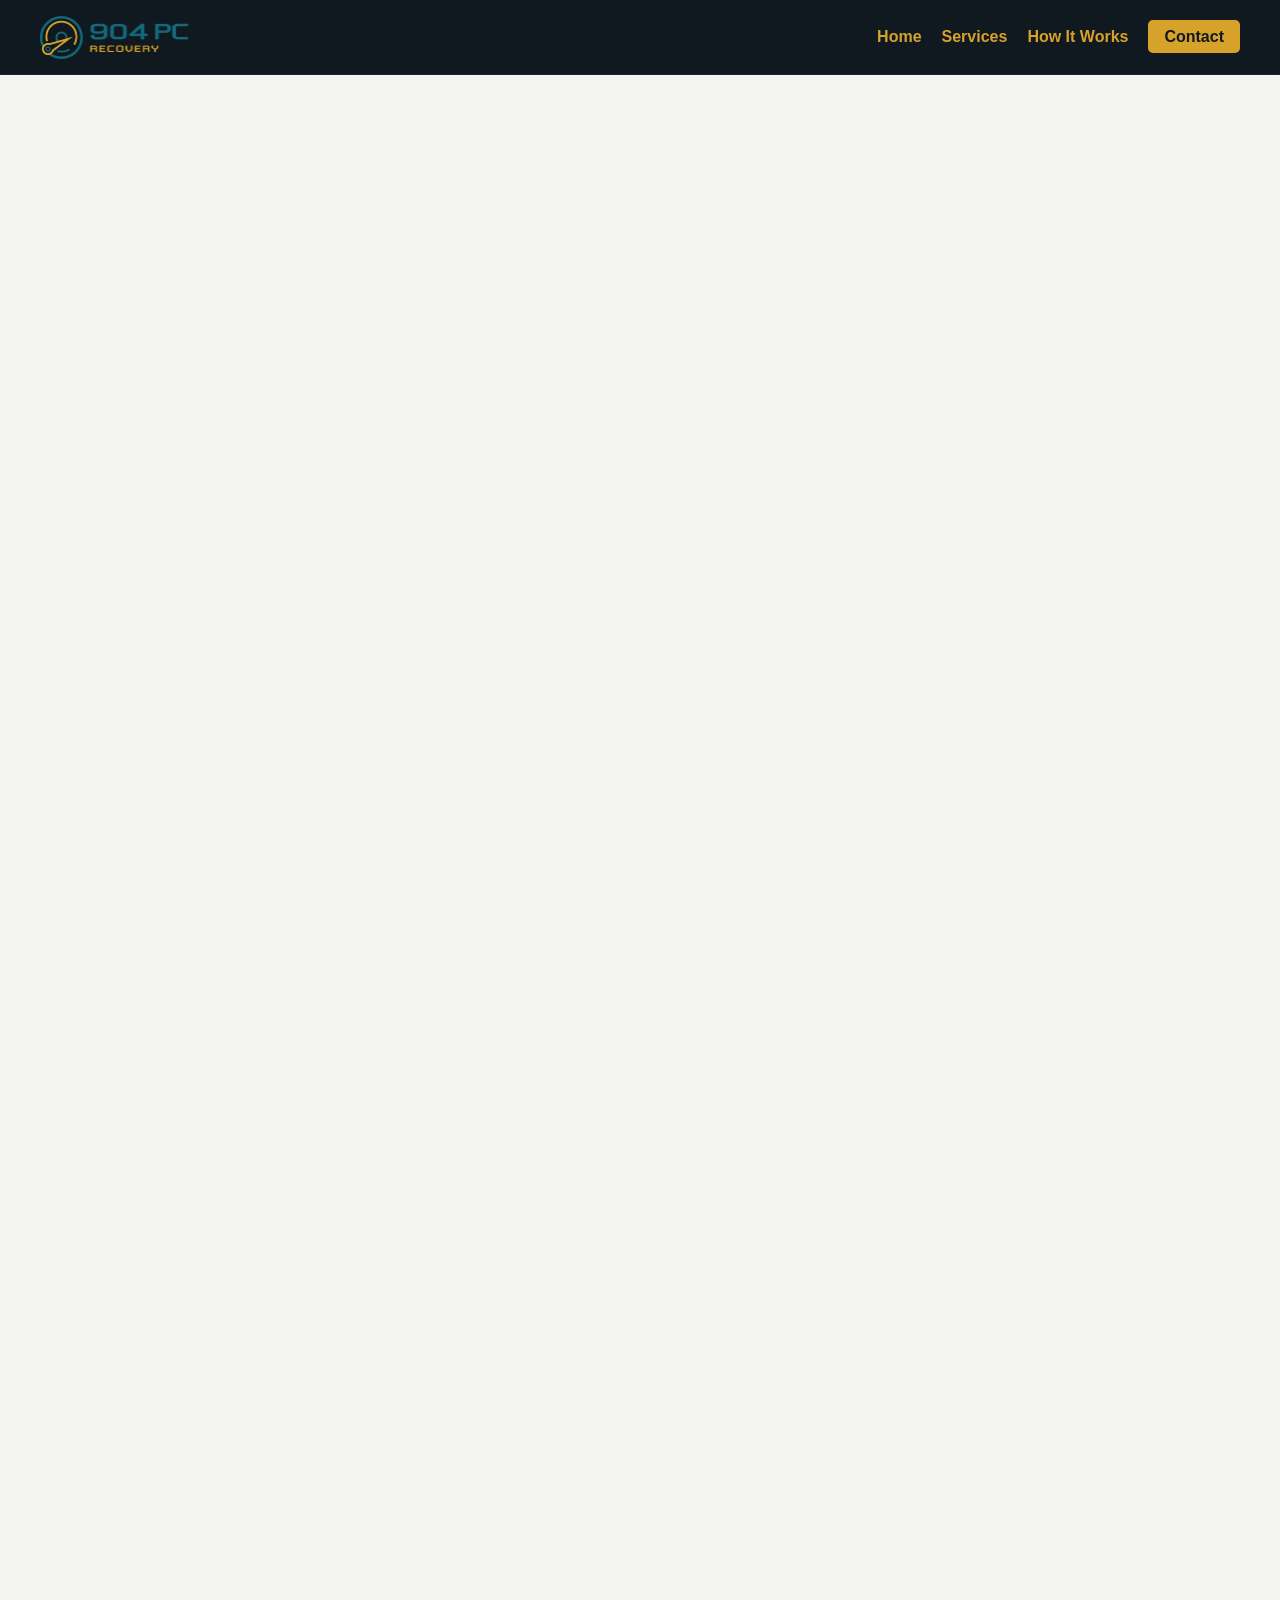
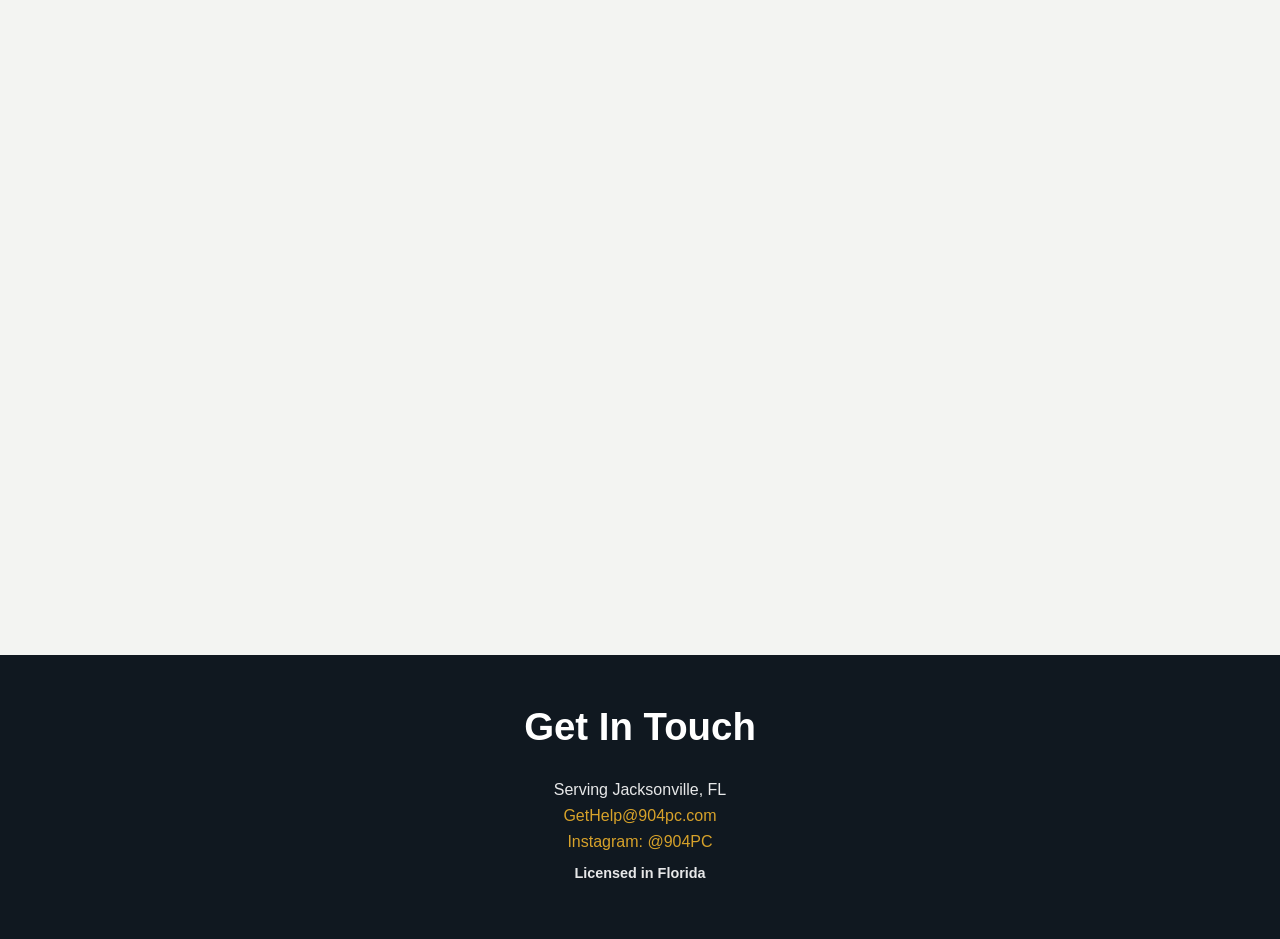
==== commit f0e5b8dd: "Remove intake form and related content Removed the intake form section from the HTML file." ====
--- a/intake.html
+++ b/intake.html
@@ -43,7 +43,8 @@
                 <li><a href="index.html#contact">Contact</a></li>
             </ul>
     </nav>
-<div id="zf_div_GZA7x7W7poeHDnYVZLRRqPhg6R92ThHkg_Eo7BXW6nc">
+
+   <div id="zf_div_GZA7x7W7poeHDnYVZLRRqPhg6R92ThHkg_Eo7BXW6nc">
 </div>
 <script type="text/javascript">
 (function() {
@@ -154,91 +155,6 @@
 })();
 </script>		
 
-    <section class="intake-header">
-        <img src="logo2.png" alt="904 PC Recovery" class="intake-brand-mark">
-        <h1>Device Intake Form</h1>
-        <p>Tell us about your device and what's going on — we'll follow up with a free diagnosis.</p>
-    </section>
-
-    <section class="intake">
-        <form action="https://formsubmit.co/gethelp@904pc.com" method="POST" class="intake-form">
-
-            <!-- FormSubmit configuration -->
-            <input type="hidden" name="_subject" value="New Device Intake Submission — 904 PC Recovery">
-            <input type="hidden" name="_captcha" value="false">
-            <input type="hidden" name="_next" value="https://904pc.com/thank-you.html">
-            <input type="text" name="_honey" style="display:none">
-
-            <h2>Your Information</h2>
-            <div class="form-group">
-                <label for="fullName"><span class="required-indicator">*</span> Full Name</label>
-                <input type="text" id="fullName" name="Full Name" required>
-            </div>
-
-            <div class="form-row">
-                <div class="form-group">
-                    <label for="phone"><span class="required-indicator">*</span> Phone Number</label>
-                    <input type="tel" id="phone" name="Phone Number" required>
-                </div>
-                <div class="form-group">
-                    <label for="email"><span class="required-indicator">*</span> Email Address</label>
-                    <input type="email" id="email" name="Email Address" required>
-                </div>
-            </div>
-
-            <h2>Device Information</h2>
-            <div class="form-group">
-                <label for="model"><span class="required-indicator">*</span> Device Model Number</label>
-                <input type="text" id="model" name="Model Number" required>
-            </div>
-
-            <h2>What's Going On?</h2>
-            <div class="form-group">
-                <label for="description"><span class="required-indicator">*</span> Describe the issue in your own words</label>
-                <textarea id="description" name="Issue Description" rows="6" placeholder="e.g. My laptop has been running really slow, and I keep getting pop-ups I don't recognize..." required></textarea>
-            </div>
-
-            <h2>What Do You Think You Need?</h2>
-            <p class="form-hint">Select all that apply — this just helps us prepare, we'll confirm after diagnosis.</p>
-            <div class="checkbox-grid">
-                <label class="checkbox-card">
-                    <input type="checkbox" name="Requested Services" value="Light Malware Removal">
-                    <span>Light Malware Removal</span>
-                </label>
-                <label class="checkbox-card">
-                    <input type="checkbox" name="Requested Services" value="Malware Deep Clean">
-                    <span>Malware Deep Clean</span>
-                </label>
-                <label class="checkbox-card">
-                    <input type="checkbox" name="Requested Services" value="File Recovery">
-                    <span>File Recovery</span>
-                </label>
-                <label class="checkbox-card">
-                    <input type="checkbox" name="Requested Services" value="Local Password Resets">
-                    <span>Local Password Resets</span>
-                </label>
-                <label class="checkbox-card">
-                    <input type="checkbox" name="Requested Services" value="BIOS/UEFI Troubleshooting">
-                    <span>BIOS/UEFI Troubleshooting</span>
-                </label>
-                <label class="checkbox-card">
-                    <input type="checkbox" name="Requested Services" value="OS Install/Refresh">
-                    <span>OS Install/Refresh</span>
-                </label>
-                <label class="checkbox-card">
-                    <input type="checkbox" name="Requested Services" value="Performance Tune-up">
-                    <span>Performance Tune-up</span>
-                </label>
-                <label class="checkbox-card">
-                    <input type="checkbox" name="Requested Services" value="Data Backup">
-                    <span>Data Backup</span>
-                </label>
-            </div>
-
-            <button type="submit" class="btn submit-btn">Submit Intake Form</button>
-        </form>
-    </section>
-
     <footer class="site-footer" id="contact">
         <h2>Get In Touch</h2>
         <p>Serving Jacksonville, FL</p>
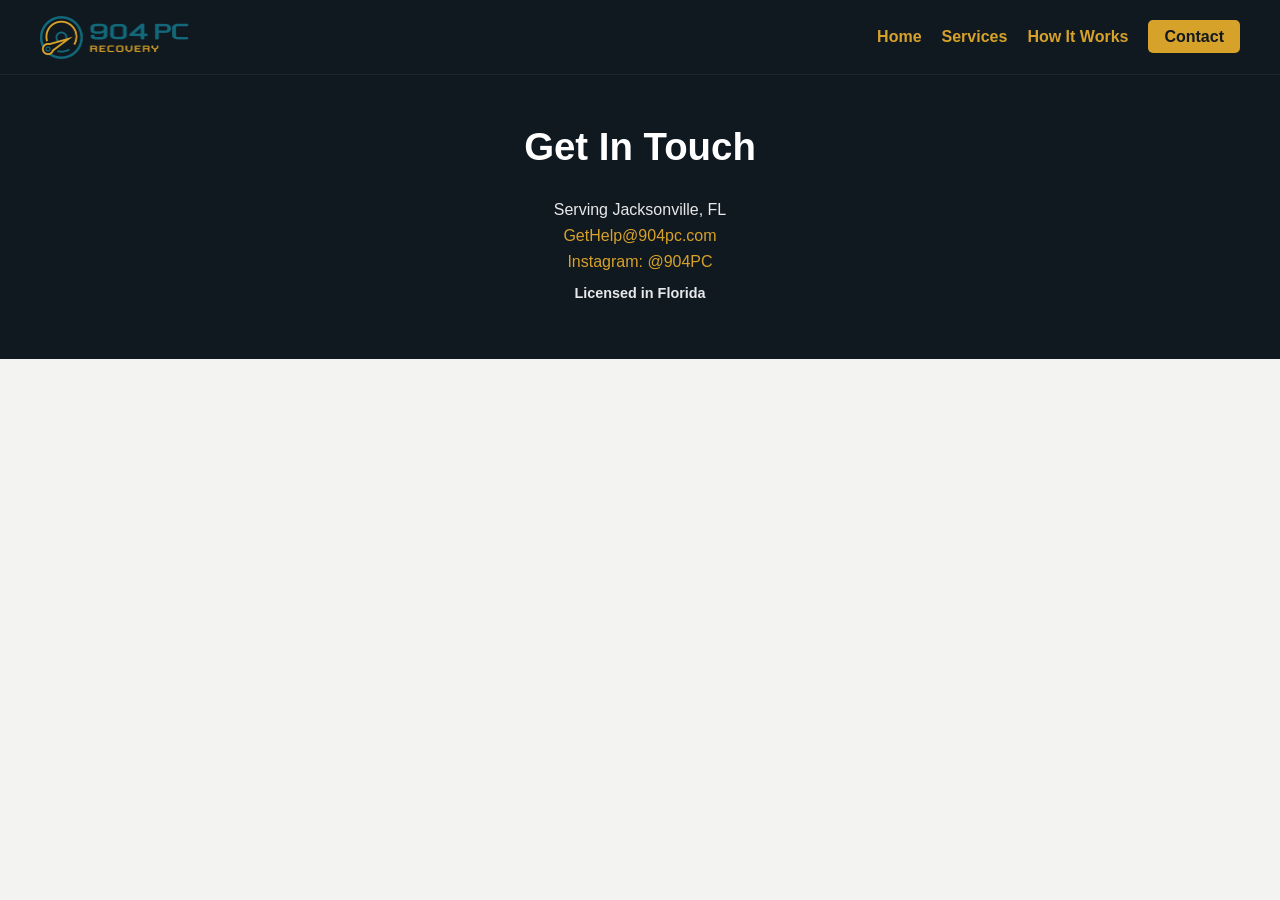
==== commit 743040cc: "Remove iframe and script for intake form Removed embedded iframe and associated script for the intak" ====
--- a/intake.html
+++ b/intake.html
@@ -44,116 +44,7 @@
             </ul>
     </nav>
 
-   <div id="zf_div_GZA7x7W7poeHDnYVZLRRqPhg6R92ThHkg_Eo7BXW6nc">
-</div>
-<script type="text/javascript">
-(function() {
-	try{
-		var f = document.createElement("iframe");
-		
-			var ifrmSrc = 'https://forms.zohopublic.com/904pcrecovery1/form/IntakeForm/formperma/GZA7x7W7poeHDnYVZLRRqPhg6R92ThHkg_Eo7BXW6nc?zf_rszfm=1';
-		
-		
-        try{
-			if ( typeof ZFAdvLead != "undefined" && typeof zfutm_zfAdvLead != "undefined" ) {
-				for( var prmIdx = 0 ; prmIdx < ZFAdvLead.utmPNameArr.length ; prmIdx ++ ) {
-				    var utmPm = ZFAdvLead.utmPNameArr[ prmIdx ];
-				    utmPm = ( ZFAdvLead.isSameDomian && ( ZFAdvLead.utmcustPNameArr.indexOf(utmPm) == -1 ) ) ? "zf_" + utmPm : utmPm;
-				    var utmVal = zfutm_zfAdvLead.zfautm_gC_enc( ZFAdvLead.utmPNameArr[ prmIdx ] );
-				    if ( typeof utmVal !== "undefined" ) {
-				      if ( utmVal != "" ) {
-				        if(ifrmSrc.indexOf('?') > 0){
-				             ifrmSrc = ifrmSrc+'&'+utmPm+'='+utmVal;
-				        }else{
-				            ifrmSrc = ifrmSrc+'?'+utmPm+'='+utmVal;
-				        }
-				      }
-				    }
-				}
-			}
-			if ( typeof ZFLead !== "undefined" && typeof zfutm_zfLead !== "undefined" ) {
-				for( var prmIdx = 0 ; prmIdx < ZFLead.utmPNameArr.length ; prmIdx ++ ) {
-		        	var utmPm = ZFLead.utmPNameArr[ prmIdx ];
-		        	var utmVal = zfutm_zfLead.zfutm_gC_enc( ZFLead.utmPNameArr[ prmIdx ] );
-			        if ( typeof utmVal !== "undefined" ) {
-			          if ( utmVal != "" ){
-			            if(ifrmSrc.indexOf('?') > 0){
-			              ifrmSrc = ifrmSrc+'&'+utmPm+'='+utmVal;//No I18N
-			            }else{
-			              ifrmSrc = ifrmSrc+'?'+utmPm+'='+utmVal;//No I18N
-			            }
-			          }
-			        }
-		      	}
-			}
-			if (!((new RegExp("[?&]referrername=")).test(ifrmSrc))) {
-            var rfr = window.location.href;
-            
-            try { 
-                rfr = window.self !== window.top ? 
-                    window.top.location.href : 
-                    (/^https?:\/\/[\w.-]+\.[a-zA-Z]{2,}/i.test(rfr) ? rfr : "");
-            } catch (e) {}
-            
-            if (rfr && rfr !== "") {
-                if (rfr.length > 1800) {
-                    var queryIndex = rfr.indexOf('?');
-                    if (queryIndex > -1) {
-                        rfr = rfr.substring(0, queryIndex);
-                    }
-                    if (rfr.length > 1800) {
-                        rfr = rfr.substring(0, 1800);
-                    }
-                }
-                ifrmSrc += ((ifrmSrc.indexOf('?') > 0) ? '&' : '?') + 'referrername=' + encodeURIComponent(rfr);
-            }
-        }
-		}catch(e){}
-	
-		
-		f.src = ifrmSrc;
-		f.style.border="none";
-		f.style.height="2176px";
-		f.style.width="99%";
-		f.style.transition="all 0.5s ease";
-		f.setAttribute("aria-label", 'Device Intake Form');
-		
-		var d = document.getElementById("zf_div_GZA7x7W7poeHDnYVZLRRqPhg6R92ThHkg_Eo7BXW6nc");
-		d.appendChild(f);
-		window.addEventListener('message', function (){
-			var evntData = event.data;
-			if( evntData && evntData.constructor == String ){
-				var zf_ifrm_data = evntData.split("|");
-				if ( zf_ifrm_data.length == 2 || zf_ifrm_data.length == 3 ) {
-					var zf_perma = zf_ifrm_data[0];
-					var zf_ifrm_ht_nw = ( parseInt(zf_ifrm_data[1], 10) + 15 ) + "px";
-					var iframe = document.getElementById("zf_div_GZA7x7W7poeHDnYVZLRRqPhg6R92ThHkg_Eo7BXW6nc").getElementsByTagName("iframe")[0];
-					if ( (iframe.src).indexOf('formperma') > 0 && (iframe.src).indexOf(zf_perma) > 0 ) {
-						var prevIframeHeight = iframe.style.height;
-						var zf_tout = false;
-						if( zf_ifrm_data.length == 3 ) {
-						    iframe.scrollIntoView();
-						    zf_tout = true;
-						}
-
-						if ( prevIframeHeight != zf_ifrm_ht_nw ) {
-							if( zf_tout ) {
-							    setTimeout(function(){
-							        iframe.style.height = zf_ifrm_ht_nw;
-							    },500);
-							} else {
-							    iframe.style.height = zf_ifrm_ht_nw;
-							}
-						}
-					}
-				}
-			}
-		}, false);
-    }catch(e){}
-	
-	
-})();
-</script>		
+  <script id='formScript7607899000000623844' src='https://us.bigin.online/org938377461/forms/device-intake-form?script=$sYG'></script>
 
     <footer class="site-footer" id="contact">
         <h2>Get In Touch</h2>
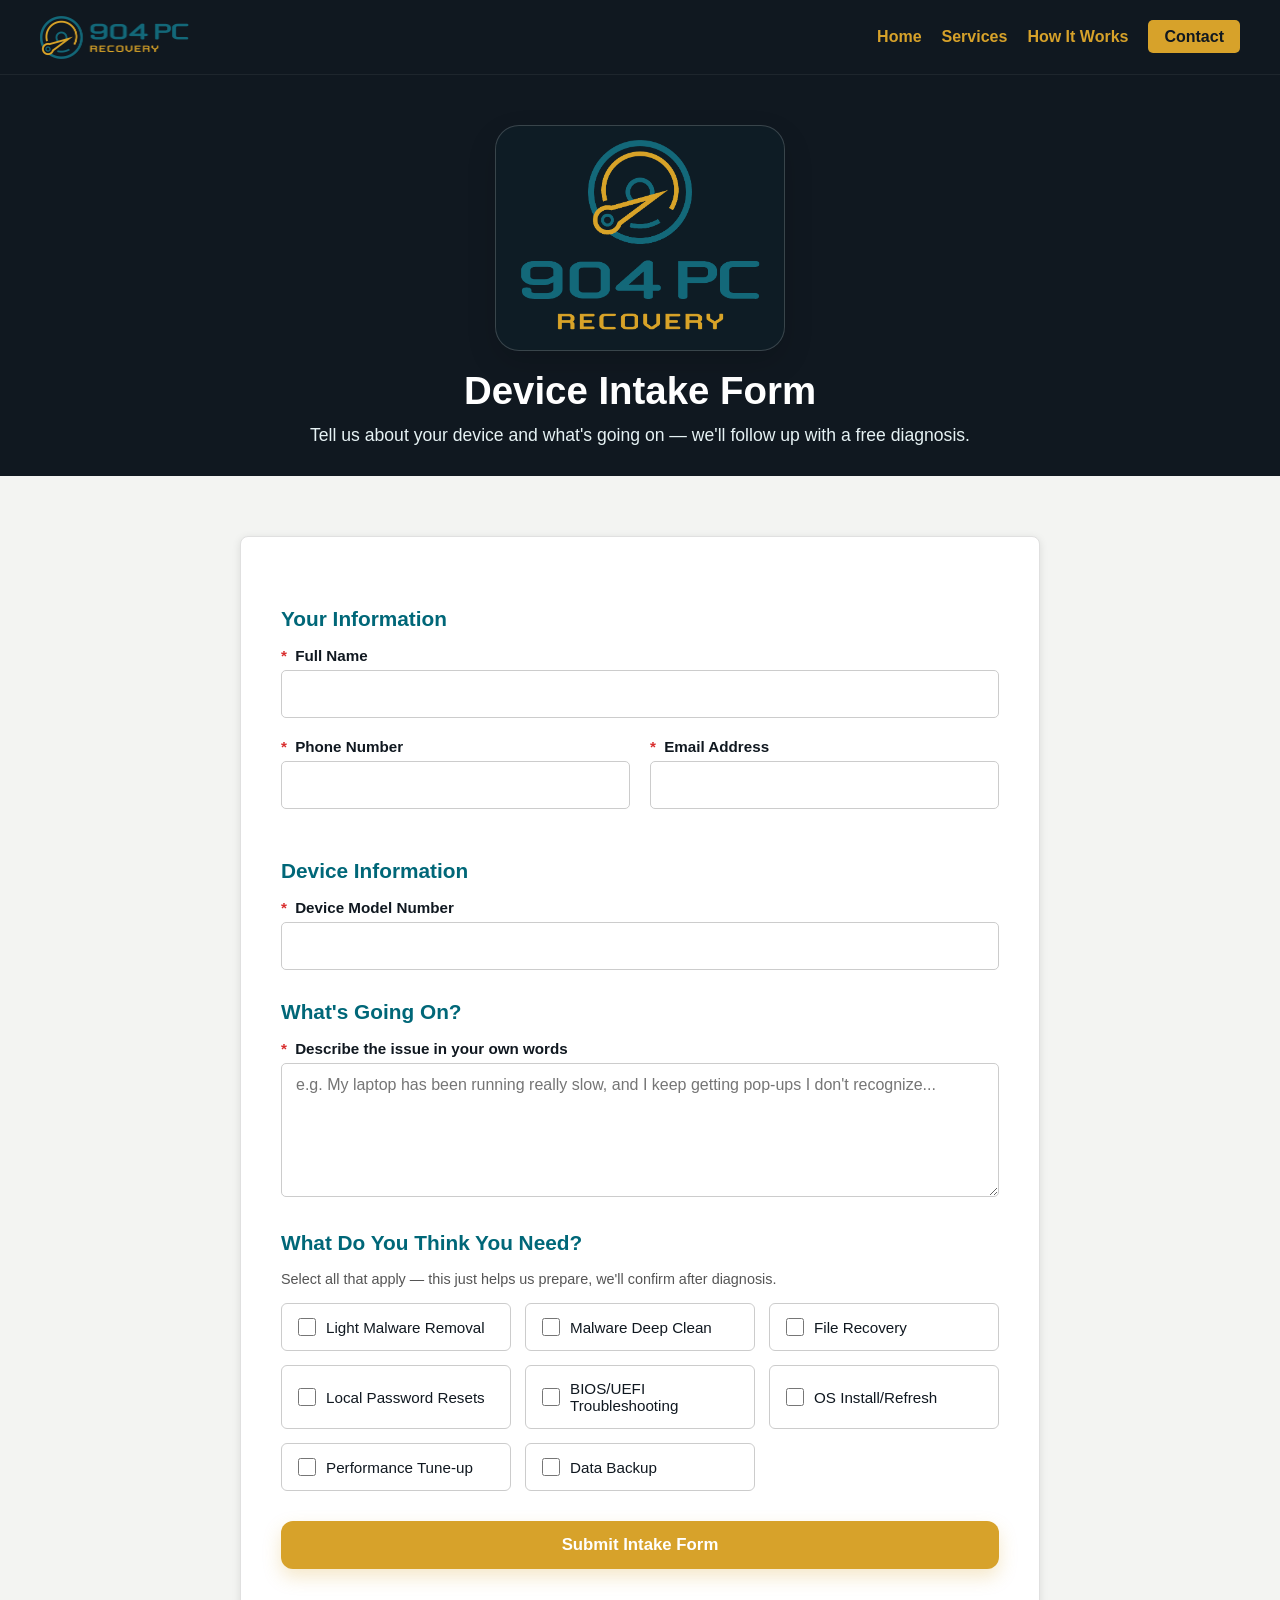
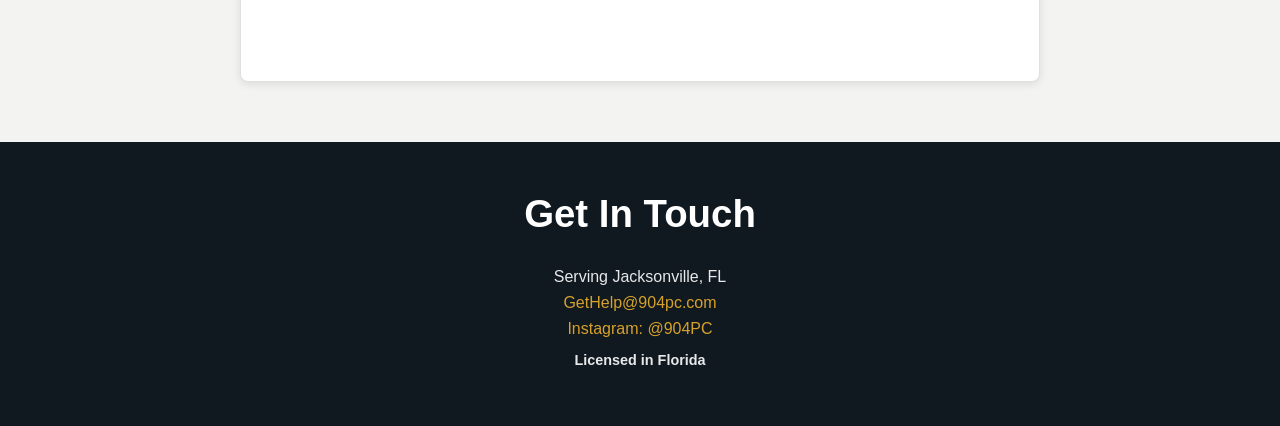
==== commit da3e398d: "Implement device intake form in intake.html Added a device intake form with user and device informat" ====
--- a/intake.html
+++ b/intake.html
@@ -44,7 +44,90 @@
             </ul>
     </nav>
 
-  <script id='formScript7607899000000623844' src='https://us.bigin.online/org938377461/forms/device-intake-form?script=$sYG'></script>
+    <section class="intake-header">
+        <img src="logo2.png" alt="904 PC Recovery" class="intake-brand-mark">
+        <h1>Device Intake Form</h1>
+        <p>Tell us about your device and what's going on — we'll follow up with a free diagnosis.</p>
+    </section>
+
+    <section class="intake">
+        <form action="https://formsubmit.co/gethelp@904pc.com" method="POST" class="intake-form">
+
+            <!-- FormSubmit configuration -->
+            <input type="hidden" name="_subject" value="New Device Intake Submission — 904 PC Recovery">
+            <input type="hidden" name="_captcha" value="false">
+            <input type="hidden" name="_next" value="https://904pc.com/thank-you.html">
+            <input type="text" name="_honey" style="display:none">
+
+            <h2>Your Information</h2>
+            <div class="form-group">
+                <label for="fullName"><span class="required-indicator">*</span> Full Name</label>
+                <input type="text" id="fullName" name="Full Name" required>
+            </div>
+
+            <div class="form-row">
+                <div class="form-group">
+                    <label for="phone"><span class="required-indicator">*</span> Phone Number</label>
+                    <input type="tel" id="phone" name="Phone Number" required>
+                </div>
+                <div class="form-group">
+                    <label for="email"><span class="required-indicator">*</span> Email Address</label>
+                    <input type="email" id="email" name="Email Address" required>
+                </div>
+            </div>
+
+            <h2>Device Information</h2>
+            <div class="form-group">
+                <label for="model"><span class="required-indicator">*</span> Device Model Number</label>
+                <input type="text" id="model" name="Model Number" required>
+            </div>
+
+            <h2>What's Going On?</h2>
+            <div class="form-group">
+                <label for="description"><span class="required-indicator">*</span> Describe the issue in your own words</label>
+                <textarea id="description" name="Issue Description" rows="6" placeholder="e.g. My laptop has been running really slow, and I keep getting pop-ups I don't recognize..." required></textarea>
+            </div>
+
+            <h2>What Do You Think You Need?</h2>
+            <p class="form-hint">Select all that apply — this just helps us prepare, we'll confirm after diagnosis.</p>
+            <div class="checkbox-grid">
+                <label class="checkbox-card">
+                    <input type="checkbox" name="Requested Services" value="Light Malware Removal">
+                    <span>Light Malware Removal</span>
+                </label>
+                <label class="checkbox-card">
+                    <input type="checkbox" name="Requested Services" value="Malware Deep Clean">
+                    <span>Malware Deep Clean</span>
+                </label>
+                <label class="checkbox-card">
+                    <input type="checkbox" name="Requested Services" value="File Recovery">
+                    <span>File Recovery</span>
+                </label>
+                <label class="checkbox-card">
+                    <input type="checkbox" name="Requested Services" value="Local Password Resets">
+                    <span>Local Password Resets</span>
+                </label>
+                <label class="checkbox-card">
+                    <input type="checkbox" name="Requested Services" value="BIOS/UEFI Troubleshooting">
+                    <span>BIOS/UEFI Troubleshooting</span>
+                </label>
+                <label class="checkbox-card">
+                    <input type="checkbox" name="Requested Services" value="OS Install/Refresh">
+                    <span>OS Install/Refresh</span>
+                </label>
+                <label class="checkbox-card">
+                    <input type="checkbox" name="Requested Services" value="Performance Tune-up">
+                    <span>Performance Tune-up</span>
+                </label>
+                <label class="checkbox-card">
+                    <input type="checkbox" name="Requested Services" value="Data Backup">
+                    <span>Data Backup</span>
+                </label>
+            </div>
+
+            <button type="submit" class="btn submit-btn">Submit Intake Form</button>
+        </form>
+    </section>
 
     <footer class="site-footer" id="contact">
         <h2>Get In Touch</h2>
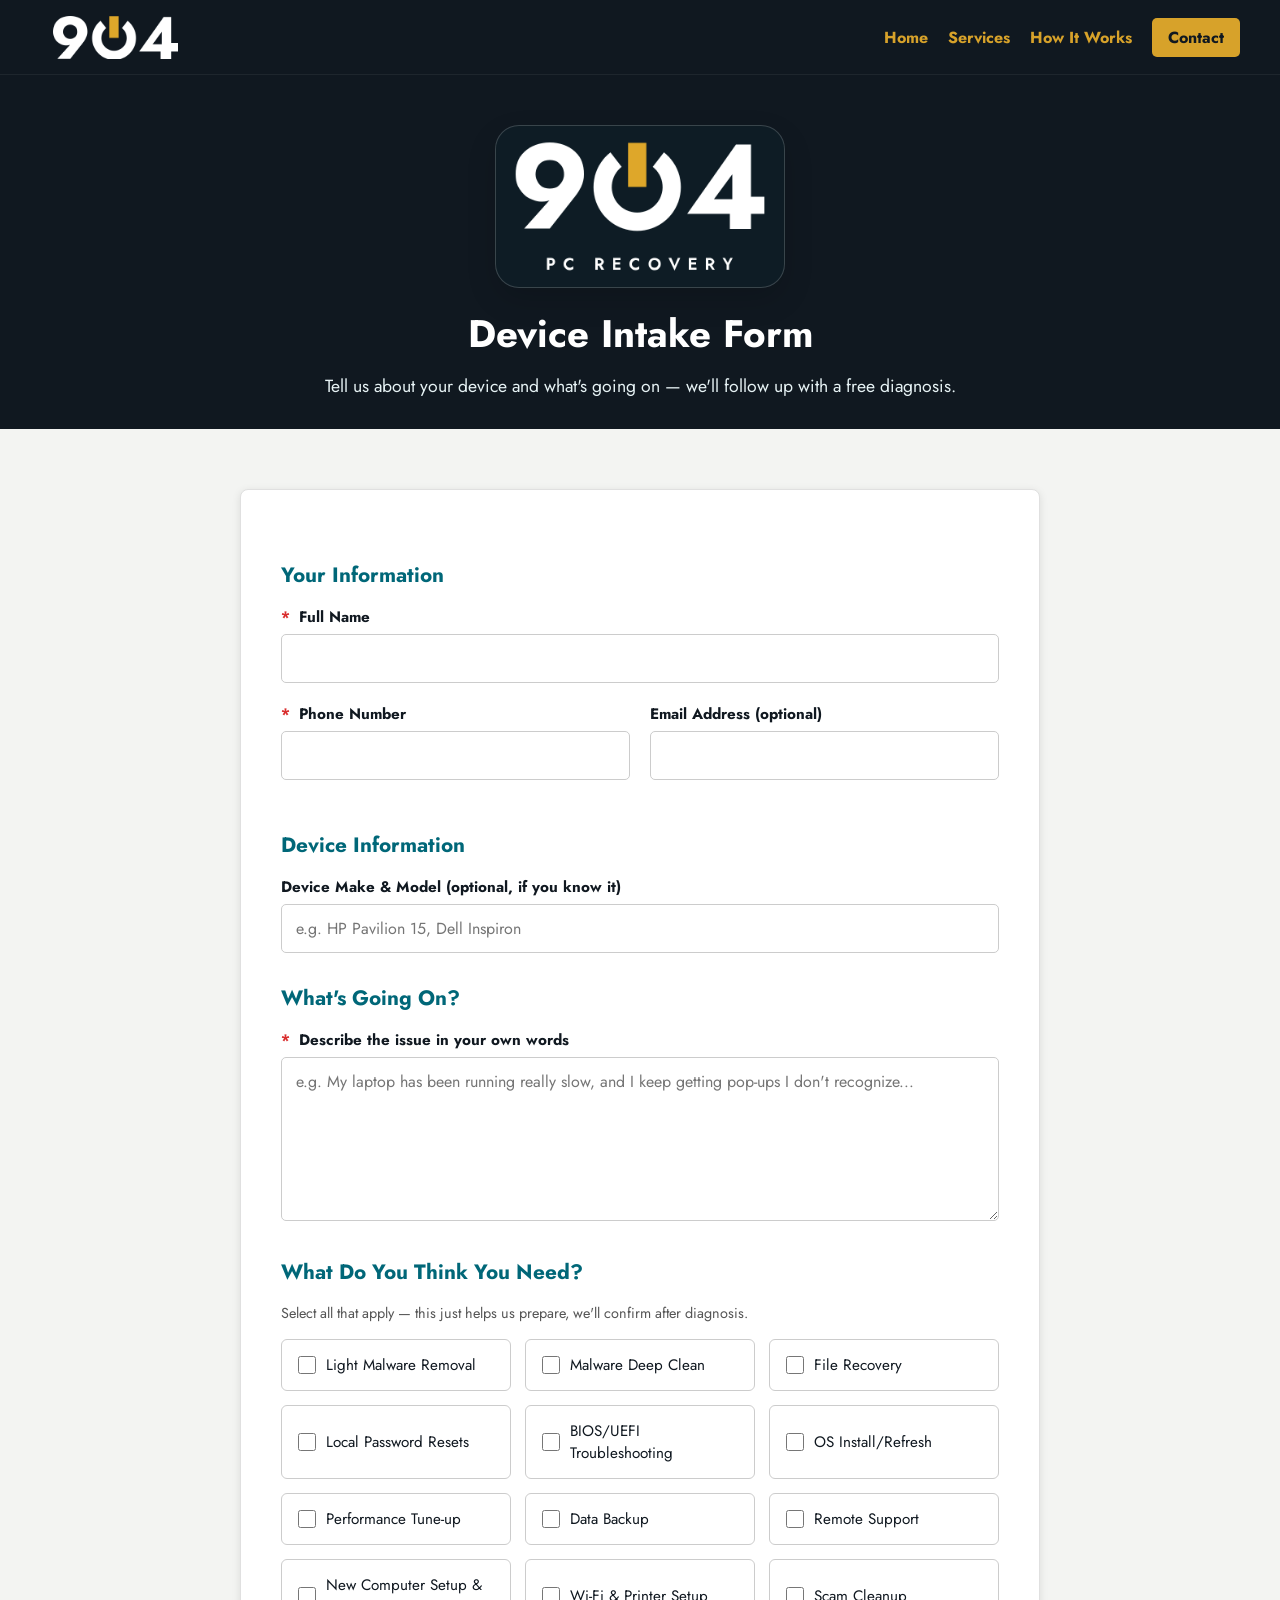
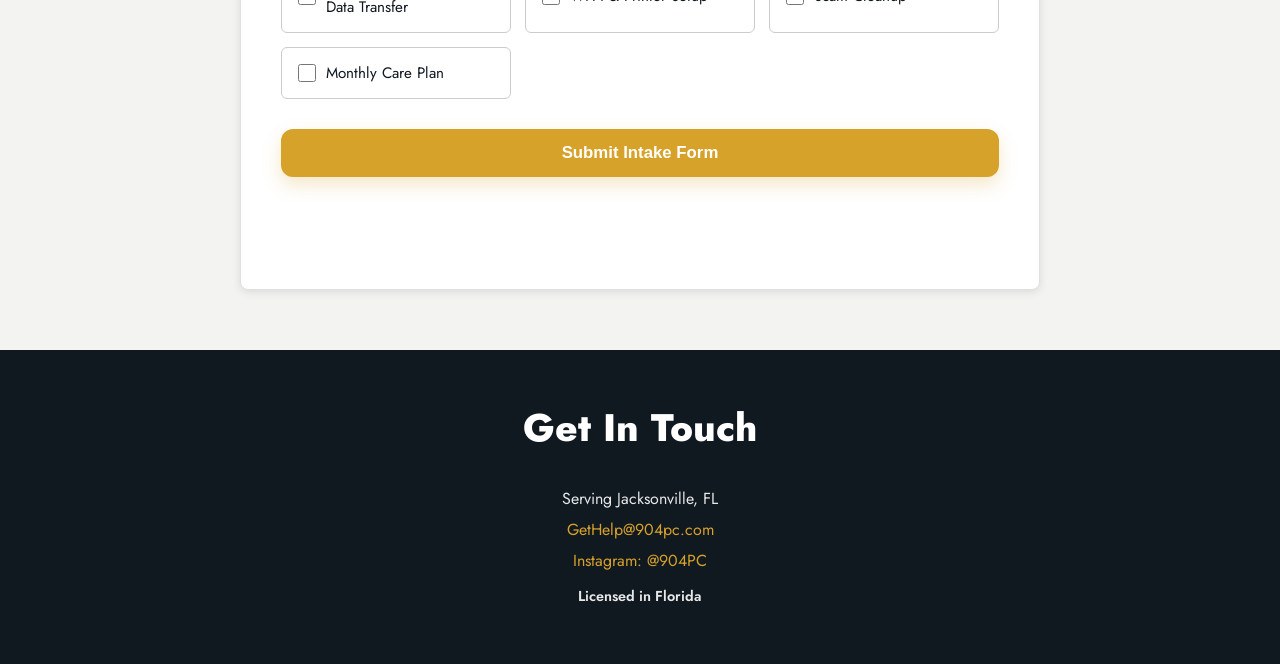
==== commit 544b21ab: "Add call/text bar, new services, reviews, shorter form, Jost font, SEO title" ====
--- a/intake.html
+++ b/intake.html
@@ -5,6 +5,9 @@
     <meta name="viewport" content="width=device-width, initial-scale=1.0, viewport-fit=cover">
     <title>Device Intake Form | 904 PC Recovery</title>
     <link rel="icon" type="image/png" href="https://904pc.com">
+    <link rel="preconnect" href="https://fonts.googleapis.com">
+    <link rel="preconnect" href="https://fonts.gstatic.com" crossorigin>
+    <link rel="stylesheet" href="https://fonts.googleapis.com/css2?family=Jost:wght@400;500;600;700&amp;display=swap">
     <link rel="stylesheet" href="style.css">
     <script>
         (function () {
@@ -71,15 +74,15 @@
                     <input type="tel" id="phone" name="Phone Number" required>
                 </div>
                 <div class="form-group">
-                    <label for="email"><span class="required-indicator">*</span> Email Address</label>
-                    <input type="email" id="email" name="Email Address" required>
+                    <label for="email">Email Address (optional)</label>
+                    <input type="email" id="email" name="Email Address">
                 </div>
             </div>
 
             <h2>Device Information</h2>
             <div class="form-group">
-                <label for="model"><span class="required-indicator">*</span> Device Model Number</label>
-                <input type="text" id="model" name="Model Number" required>
+                <label for="model">Device Make &amp; Model (optional, if you know it)</label>
+                <input type="text" id="model" name="Model Number" placeholder="e.g. HP Pavilion 15, Dell Inspiron">
             </div>
 
             <h2>What's Going On?</h2>
@@ -123,6 +126,26 @@
                     <input type="checkbox" name="Requested Services" value="Data Backup">
                     <span>Data Backup</span>
                 </label>
+                <label class="checkbox-card">
+                    <input type="checkbox" name="Requested Services" value="Remote Support">
+                    <span>Remote Support</span>
+                </label>
+                <label class="checkbox-card">
+                    <input type="checkbox" name="Requested Services" value="New Computer Setup &amp; Data Transfer">
+                    <span>New Computer Setup &amp; Data Transfer</span>
+                </label>
+                <label class="checkbox-card">
+                    <input type="checkbox" name="Requested Services" value="Wi-Fi &amp; Printer Setup">
+                    <span>Wi-Fi &amp; Printer Setup</span>
+                </label>
+                <label class="checkbox-card">
+                    <input type="checkbox" name="Requested Services" value="Scam Cleanup">
+                    <span>Scam Cleanup</span>
+                </label>
+                <label class="checkbox-card">
+                    <input type="checkbox" name="Requested Services" value="Monthly Care Plan">
+                    <span>Monthly Care Plan</span>
+                </label>
             </div>
 
             <button type="submit" class="btn submit-btn">Submit Intake Form</button>
@@ -156,5 +179,6 @@
         });
     </script>
 
+<div class="call-bar"><a href="tel:+19044198889">Call (904) 419-8889</a><a href="sms:+19044198889">Text Us</a></div>
 </body>
 </html>
--- a/style.css
+++ b/style.css
@@ -27,7 +27,7 @@
 }
 
 body    {
-    font-family: Arial, Helvetica, sans-serif;
+    font-family: 'Jost', Arial, Helvetica, sans-serif;
     background-color: var(--bg);
     color: var(--ink);
     -webkit-font-smoothing: antialiased;
@@ -862,3 +862,13 @@
         grid-template-columns: 1fr;
     }
 }
+
+
+/* Call / text bar (phones only) */
+.call-bar { display: none; }
+@media (max-width: 768px) {
+    .call-bar { display: flex; position: fixed; left: 0; right: 0; bottom: 0; z-index: 1000; gap: 10px; background: #101820; padding: 10px 12px calc(10px + env(safe-area-inset-bottom)); box-shadow: 0 -4px 16px rgba(0, 0, 0, 0.25); }
+    .call-bar a { flex: 1; display: flex; align-items: center; justify-content: center; min-height: 44px; border-radius: 8px; font-weight: 600; text-decoration: none; color: #101820; background: #DEA72A; }
+    .call-bar a + a { background: transparent; color: #FFFFFF; border: 2px solid #FFFFFF; }
+    body { padding-bottom: 76px; }
+}
